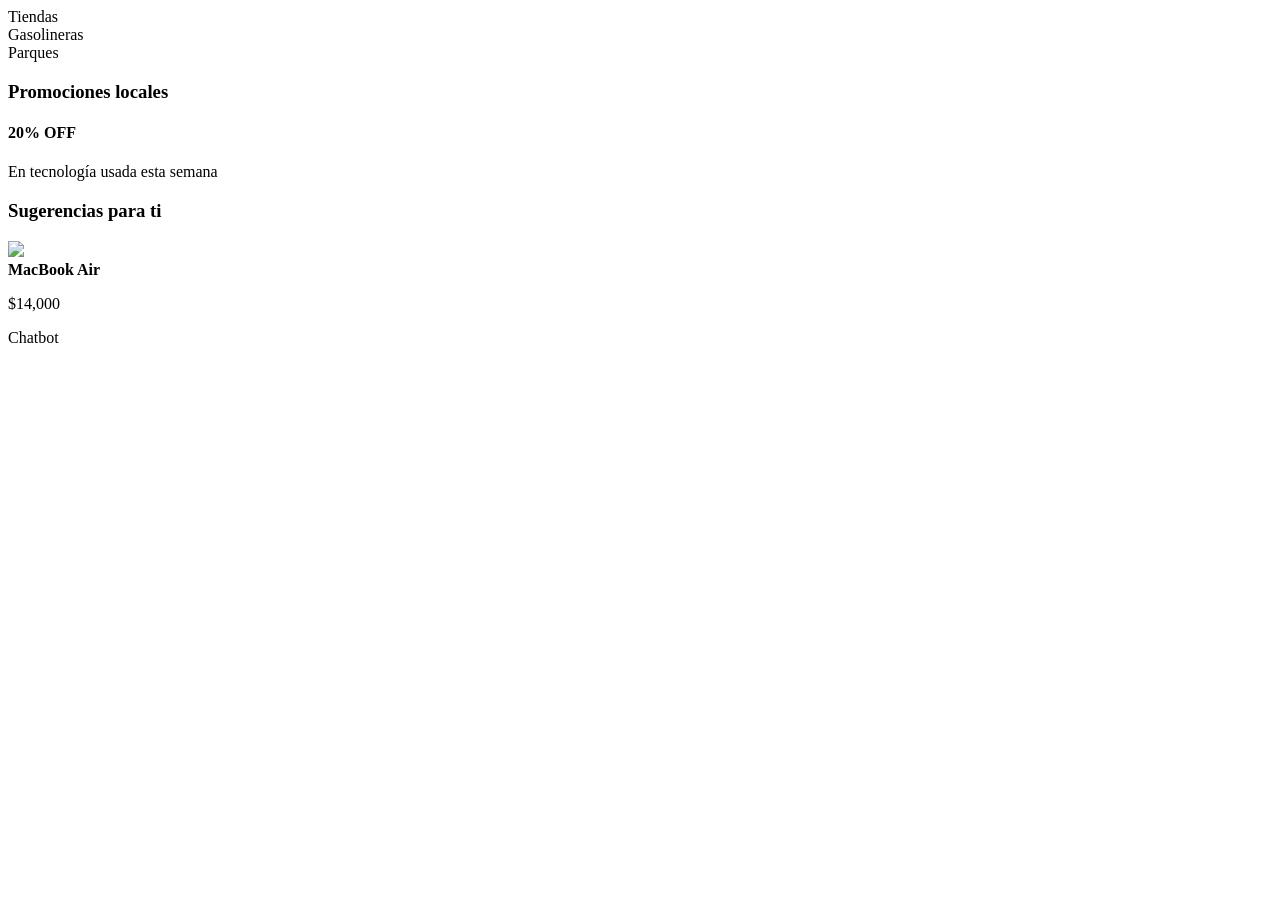
==== Index.html @ 59559b3f "Create Index.html" ====
<!DOCTYPE html>
            </div>

            <div class="place-item">
                <i class="ri-store-2-line"></i>
                Tiendas
            </div>

            <div class="place-item">
                <i class="ri-gas-station-line"></i>
                Gasolineras
            </div>

            <div class="place-item">
                <i class="ri-park-line"></i>
                Parques
            </div>
        </div>

        <div class="panel-section card">
            <h3>Promociones locales</h3>
            <div class="promo-card">
                <h4>20% OFF</h4>
                <p>En tecnología usada esta semana</p>
            </div>
        </div>

        <div class="panel-section card">
            <h3>Sugerencias para ti</h3>

            <div class="suggestion-item">
                <img src="https://images.unsplash.com/photo-1517336714739-489689fd1ca8?q=80&w=400&auto=format&fit=crop">
                <div>
                    <strong>MacBook Air</strong>
                    <p>$14,000</p>
                </div>
            </div>
        </div>

    </aside>

</div>

<div class="chatbot">
    <div class="online"></div>
    <i class="ri-robot-2-line"></i>
    Chatbot
</div>

<script src="js/app.js"></script>
</body>
</html>
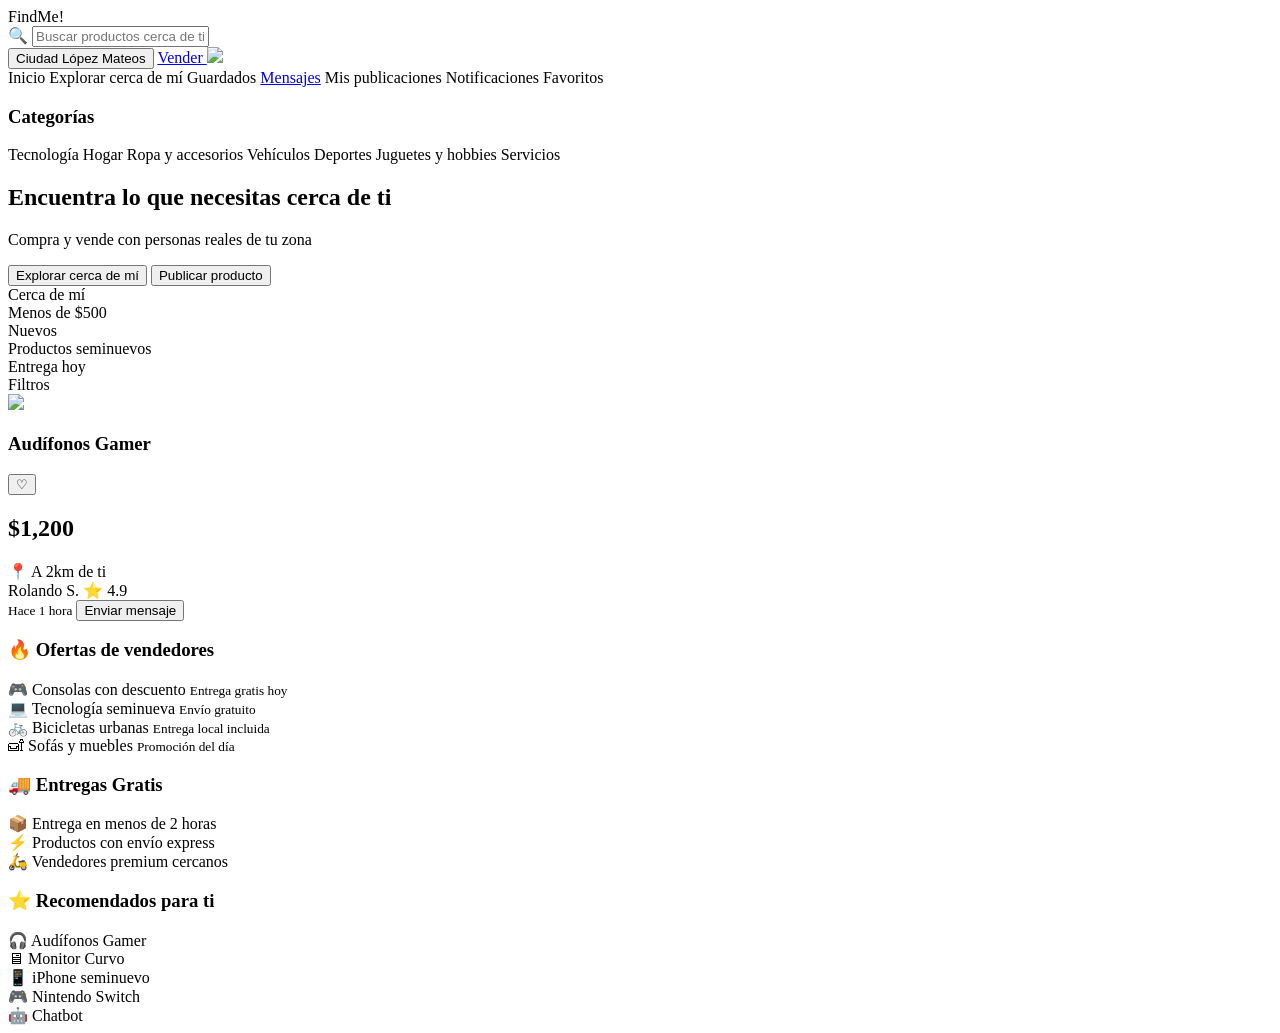
==== commit fa775cfe: "Update Index.html" ====
--- a/Index.html
+++ b/Index.html
@@ -1,40 +1,215 @@
 <!DOCTYPE html>
-            </div>
-
-            <div class="place-item">
-                <i class="ri-store-2-line"></i>
-                Tiendas
-            </div>
-
-            <div class="place-item">
-                <i class="ri-gas-station-line"></i>
-                Gasolineras
-            </div>
-
-            <div class="place-item">
-                <i class="ri-park-line"></i>
-                Parques
-            </div>
-        </div>
-
-        <div class="panel-section card">
-            <h3>Promociones locales</h3>
-            <div class="promo-card">
-                <h4>20% OFF</h4>
-                <p>En tecnología usada esta semana</p>
-            </div>
-        </div>
-
-        <div class="panel-section card">
-            <h3>Sugerencias para ti</h3>
-
-            <div class="suggestion-item">
-                <img src="https://images.unsplash.com/photo-1517336714739-489689fd1ca8?q=80&w=400&auto=format&fit=crop">
-                <div>
-                    <strong>MacBook Air</strong>
-                    <p>$14,000</p>
+<html lang="es">
+<head>
+<meta charset="UTF-8">
+<meta name="viewport" content="width=device-width, initial-scale=1.0">
+
+<title>FindMe Marketplace</title>
+
+<link rel="stylesheet" href="css/global.css">
+<link rel="stylesheet" href="css/marketplace.css">
+
+</head>
+<body>
+
+<header class="top-header">
+
+    <div class="logo">FindMe!</div>
+
+    <div class="search-bar">
+        🔍
+        <input type="text" placeholder="Buscar productos cerca de ti...">
+    </div>
+
+    <div class="header-right">
+
+        <button class="outline-btn">
+             Ciudad López Mateos
+        </button>
+
+        <a href="publish.html" class="main-btn">
+            Vender
+        </a>
+
+        <img class="avatar" src="https://i.pravatar.cc/100">
+
+    </div>
+
+</header>
+
+<aside class="sidebar">
+
+    <nav>
+        <a class="active">Inicio</a>
+        <a>Explorar cerca de mí</a>
+        <a>Guardados</a>
+        <a href="chat.html">Mensajes</a>
+        <a>Mis publicaciones</a>
+        <a>Notificaciones</a>
+        <a>Favoritos</a>
+    </nav>
+
+    <div class="categories">
+
+        <h3>Categorías</h3>
+
+        <span>Tecnología</span>
+        <span>Hogar</span>
+        <span>Ropa y accesorios</span>
+        <span>Vehículos</span>
+        <span>Deportes</span>
+        <span>Juguetes y hobbies</span>
+        <span>Servicios</span>
+
+    </div>
+
+</aside>
+
+<div class="marketplace-layout">
+
+    <main class="feed">
+
+        <section class="hero card">
+
+            <div>
+
+                <h1>
+                    Encuentra lo que necesitas cerca de ti
+                </h1>
+
+                <p>
+                    Compra y vende con personas reales de tu zona
+                </p>
+
+                <div class="hero-buttons">
+                    <button class="main-btn">Explorar cerca de mí</button>
+                    <button class="outline-btn">Publicar producto</button>
                 </div>
-            </div>
+
+            </div>
+
+            <div class="hero-graphic"></div>
+
+        </section>
+
+        <div class="filters">
+
+            <div class="chip">Cerca de mí</div>
+            <div class="chip">Menos de $500</div>
+            <div class="chip">Nuevos</div>
+            <div class="chip">Productos seminuevos</div>
+            <div class="chip">Entrega hoy</div>
+            <div class="chip">Filtros</div>
+
+        </div>
+
+        <div class="products-grid">
+
+            <div class="product-card card">
+
+                <img src="https://images.unsplash.com/photo-1505740420928-5e560c06d30e?q=80&w=1200&auto=format&fit=crop">
+
+                <div class="product-content">
+
+                    <div class="product-top">
+                        <h3>Audífonos Gamer</h3>
+
+                        <button class="fav-btn">
+                            ♡
+                        </button>
+                    </div>
+
+                    <h2>$1,200</h2>
+
+                    <span class="distance">
+                        📍 A 2km de ti
+                    </span>
+
+                    <div class="seller-info">
+                        <span>Rolando S.</span>
+                        <span>⭐ 4.9</span>
+                    </div>
+
+                    <small>Hace 1 hora</small>
+
+                    <button class="main-btn message-btn">
+                        Enviar mensaje
+                    </button>
+
+                </div>
+
+            </div>
+
+        </div>
+
+    </main>
+
+    <aside class="right-panel">
+
+        <div class="panel card">
+
+            <h3>🔥 Ofertas de vendedores</h3>
+
+            <div class="offer-item">
+                <span>🎮 Consolas con descuento</span>
+                <small>Entrega gratis hoy</small>
+            </div>
+
+            <div class="offer-item">
+                <span>💻 Tecnología seminueva</span>
+                <small>Envío gratuito</small>
+            </div>
+
+            <div class="offer-item">
+                <span>🚲 Bicicletas urbanas</span>
+                <small>Entrega local incluida</small>
+            </div>
+
+            <div class="offer-item">
+                <span>🛋 Sofás y muebles</span>
+                <small>Promoción del día</small>
+            </div>
+
+        </div>
+
+        <div class="panel card">
+
+            <h3>🚚 Entregas Gratis</h3>
+
+            <div class="delivery-item">
+                <span>📦 Entrega en menos de 2 horas</span>
+            </div>
+
+            <div class="delivery-item">
+                <span>⚡ Productos con envío express</span>
+            </div>
+
+            <div class="delivery-item">
+                <span>🛵 Vendedores premium cercanos</span>
+            </div>
+
+        </div>
+
+        <div class="panel card">
+
+            <h3>⭐ Recomendados para ti</h3>
+
+            <div class="recommend-item">
+                🎧 Audífonos Gamer
+            </div>
+
+            <div class="recommend-item">
+                🖥 Monitor Curvo
+            </div>
+
+            <div class="recommend-item">
+                📱 iPhone seminuevo
+            </div>
+
+            <div class="recommend-item">
+                🎮 Nintendo Switch
+            </div>
+
         </div>
 
     </aside>
@@ -42,11 +217,14 @@
 </div>
 
 <div class="chatbot">
-    <div class="online"></div>
-    <i class="ri-robot-2-line"></i>
-    Chatbot
+
+    <div class="online-dot"></div>
+
+    🤖 Chatbot
+
 </div>
 
-<script src="js/app.js"></script>
+<script src="js/marketplace.js"></script>
+
 </body>
 </html>
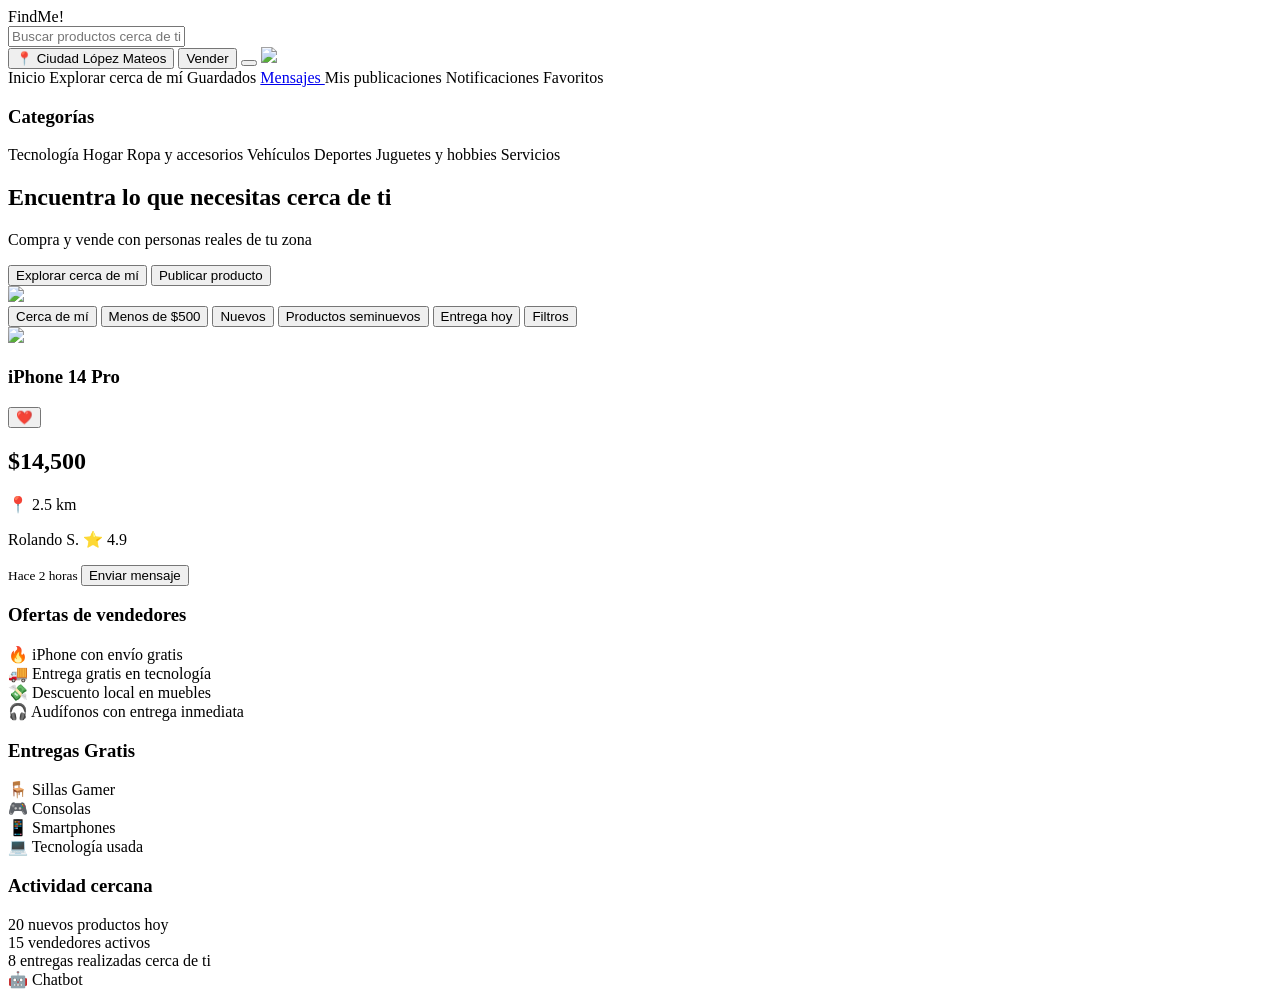
==== commit 301ab333: "Update Index.html" ====
--- a/Index.html
+++ b/Index.html
@@ -1,230 +1,274 @@
 <!DOCTYPE html>
 <html lang="es">
 <head>
-<meta charset="UTF-8">
-<meta name="viewport" content="width=device-width, initial-scale=1.0">
-
-<title>FindMe Marketplace</title>
-
-<link rel="stylesheet" href="css/global.css">
-<link rel="stylesheet" href="css/marketplace.css">
-
+  <meta charset="UTF-8">
+  <meta name="viewport" content="width=device-width, initial-scale=1.0">
+  <title>FindMe Marketplace</title>
+
+  <link rel="stylesheet" href="css/styles.css">
+
+  <link rel="preconnect" href="https://fonts.googleapis.com">
+  <link href="https://fonts.googleapis.com/css2?family=Inter:wght@300;400;500;600;700&display=swap" rel="stylesheet">
+
+  <script src="https://kit.fontawesome.com/7c8e4b5a29.js" crossorigin="anonymous"></script>
 </head>
+
 <body>
 
-<header class="top-header">
-
-    <div class="logo">FindMe!</div>
-
-    <div class="search-bar">
-        🔍
-        <input type="text" placeholder="Buscar productos cerca de ti...">
-    </div>
-
-    <div class="header-right">
-
-        <button class="outline-btn">
-             Ciudad López Mateos
-        </button>
-
-        <a href="publish.html" class="main-btn">
-            Vender
-        </a>
-
-        <img class="avatar" src="https://i.pravatar.cc/100">
-
-    </div>
+<header class="topbar">
+
+  <div class="logo">
+    FindMe!
+  </div>
+
+  <div class="search-box">
+    <i class="fa-solid fa-magnifying-glass"></i>
+    <input type="text" placeholder="Buscar productos cerca de ti">
+  </div>
+
+  <div class="top-actions">
+
+    <button class="location-btn">
+      📍 Ciudad López Mateos
+    </button>
+
+    <button class="sell-btn">
+      Vender
+    </button>
+
+    <button class="icon-btn">
+      <i class="fa-solid fa-bell"></i>
+    </button>
+
+    <img src="img/user.jpg" class="user-avatar">
+
+  </div>
 
 </header>
 
-<aside class="sidebar">
+<div class="layout">
+
+  <aside class="sidebar">
 
     <nav>
-        <a class="active">Inicio</a>
-        <a>Explorar cerca de mí</a>
-        <a>Guardados</a>
-        <a href="chat.html">Mensajes</a>
-        <a>Mis publicaciones</a>
-        <a>Notificaciones</a>
-        <a>Favoritos</a>
+
+      <a class="active-link">
+        <i class="fa-solid fa-house"></i>
+        Inicio
+      </a>
+
+      <a>
+        <i class="fa-solid fa-location-dot"></i>
+        Explorar cerca de mí
+      </a>
+
+      <a>
+        <i class="fa-solid fa-bookmark"></i>
+        Guardados
+      </a>
+
+      <a href="chat.html">
+        <i class="fa-solid fa-message"></i>
+        Mensajes
+      </a>
+
+      <a>
+        <i class="fa-solid fa-box"></i>
+        Mis publicaciones
+      </a>
+
+      <a>
+        <i class="fa-solid fa-bell"></i>
+        Notificaciones
+      </a>
+
+      <a>
+        <i class="fa-solid fa-heart"></i>
+        Favoritos
+      </a>
+
     </nav>
 
     <div class="categories">
 
-        <h3>Categorías</h3>
-
-        <span>Tecnología</span>
-        <span>Hogar</span>
-        <span>Ropa y accesorios</span>
-        <span>Vehículos</span>
-        <span>Deportes</span>
-        <span>Juguetes y hobbies</span>
-        <span>Servicios</span>
-
-    </div>
-
-</aside>
-
-<div class="marketplace-layout">
-
-    <main class="feed">
-
-        <section class="hero card">
-
-            <div>
-
-                <h1>
-                    Encuentra lo que necesitas cerca de ti
-                </h1>
-
-                <p>
-                    Compra y vende con personas reales de tu zona
-                </p>
-
-                <div class="hero-buttons">
-                    <button class="main-btn">Explorar cerca de mí</button>
-                    <button class="outline-btn">Publicar producto</button>
-                </div>
-
-            </div>
-
-            <div class="hero-graphic"></div>
-
-        </section>
-
-        <div class="filters">
-
-            <div class="chip">Cerca de mí</div>
-            <div class="chip">Menos de $500</div>
-            <div class="chip">Nuevos</div>
-            <div class="chip">Productos seminuevos</div>
-            <div class="chip">Entrega hoy</div>
-            <div class="chip">Filtros</div>
+      <h3>Categorías</h3>
+
+      <span>Tecnología</span>
+      <span>Hogar</span>
+      <span>Ropa y accesorios</span>
+      <span>Vehículos</span>
+      <span>Deportes</span>
+      <span>Juguetes y hobbies</span>
+      <span>Servicios</span>
+
+    </div>
+
+  </aside>
+
+  <main class="feed">
+
+    <section class="hero">
+
+      <div class="hero-text">
+
+        <h1>
+          Encuentra lo que necesitas cerca de ti
+        </h1>
+
+        <p>
+          Compra y vende con personas reales de tu zona
+        </p>
+
+        <div class="hero-buttons">
+
+          <button class="primary-btn">
+            Explorar cerca de mí
+          </button>
+
+          <button class="secondary-btn">
+            Publicar producto
+          </button>
 
         </div>
 
-        <div class="products-grid">
-
-            <div class="product-card card">
-
-                <img src="https://images.unsplash.com/photo-1505740420928-5e560c06d30e?q=80&w=1200&auto=format&fit=crop">
-
-                <div class="product-content">
-
-                    <div class="product-top">
-                        <h3>Audífonos Gamer</h3>
-
-                        <button class="fav-btn">
-                            ♡
-                        </button>
-                    </div>
-
-                    <h2>$1,200</h2>
-
-                    <span class="distance">
-                        📍 A 2km de ti
-                    </span>
-
-                    <div class="seller-info">
-                        <span>Rolando S.</span>
-                        <span>⭐ 4.9</span>
-                    </div>
-
-                    <small>Hace 1 hora</small>
-
-                    <button class="main-btn message-btn">
-                        Enviar mensaje
-                    </button>
-
-                </div>
-
-            </div>
+      </div>
+
+      <img src="img/hero-map.png" class="hero-image">
+
+    </section>
+
+    <section class="filters">
+
+      <button class="chip active-chip">Cerca de mí</button>
+      <button class="chip">Menos de $500</button>
+      <button class="chip">Nuevos</button>
+      <button class="chip">Productos seminuevos</button>
+      <button class="chip">Entrega hoy</button>
+      <button class="chip">Filtros</button>
+
+    </section>
+
+    <section class="products-grid">
+
+      <div class="product-card">
+
+        <img src="img/product1.jpg">
+
+        <div class="product-info">
+
+          <div class="card-top">
+
+            <h3>iPhone 14 Pro</h3>
+
+            <button class="favorite-btn">
+              ❤️
+            </button>
+
+          </div>
+
+          <h2>$14,500</h2>
+
+          <span class="distance">
+            📍 2.5 km
+          </span>
+
+          <p>
+            Rolando S. ⭐ 4.9
+          </p>
+
+          <small>
+            Hace 2 horas
+          </small>
+
+          <button class="message-btn">
+            Enviar mensaje
+          </button>
 
         </div>
 
-    </main>
-
-    <aside class="right-panel">
-
-        <div class="panel card">
-
-            <h3>🔥 Ofertas de vendedores</h3>
-
-            <div class="offer-item">
-                <span>🎮 Consolas con descuento</span>
-                <small>Entrega gratis hoy</small>
-            </div>
-
-            <div class="offer-item">
-                <span>💻 Tecnología seminueva</span>
-                <small>Envío gratuito</small>
-            </div>
-
-            <div class="offer-item">
-                <span>🚲 Bicicletas urbanas</span>
-                <small>Entrega local incluida</small>
-            </div>
-
-            <div class="offer-item">
-                <span>🛋 Sofás y muebles</span>
-                <small>Promoción del día</small>
-            </div>
-
-        </div>
-
-        <div class="panel card">
-
-            <h3>🚚 Entregas Gratis</h3>
-
-            <div class="delivery-item">
-                <span>📦 Entrega en menos de 2 horas</span>
-            </div>
-
-            <div class="delivery-item">
-                <span>⚡ Productos con envío express</span>
-            </div>
-
-            <div class="delivery-item">
-                <span>🛵 Vendedores premium cercanos</span>
-            </div>
-
-        </div>
-
-        <div class="panel card">
-
-            <h3>⭐ Recomendados para ti</h3>
-
-            <div class="recommend-item">
-                🎧 Audífonos Gamer
-            </div>
-
-            <div class="recommend-item">
-                🖥 Monitor Curvo
-            </div>
-
-            <div class="recommend-item">
-                📱 iPhone seminuevo
-            </div>
-
-            <div class="recommend-item">
-                🎮 Nintendo Switch
-            </div>
-
-        </div>
-
-    </aside>
+      </div>
+
+    </section>
+
+  </main>
+
+  <aside class="right-panel">
+
+    <div class="panel-card">
+
+      <h3>Ofertas de vendedores</h3>
+
+      <div class="mini-item">
+        🔥 iPhone con envío gratis
+      </div>
+
+      <div class="mini-item">
+        🚚 Entrega gratis en tecnología
+      </div>
+
+      <div class="mini-item">
+        💸 Descuento local en muebles
+      </div>
+
+      <div class="mini-item">
+        🎧 Audífonos con entrega inmediata
+      </div>
+
+    </div>
+
+    <div class="panel-card">
+
+      <h3>Entregas Gratis</h3>
+
+      <div class="mini-item">
+        🪑 Sillas Gamer
+      </div>
+
+      <div class="mini-item">
+        🎮 Consolas
+      </div>
+
+      <div class="mini-item">
+        📱 Smartphones
+      </div>
+
+      <div class="mini-item">
+        💻 Tecnología usada
+      </div>
+
+    </div>
+
+    <div class="panel-card">
+
+      <h3>Actividad cercana</h3>
+
+      <div class="mini-item">
+        20 nuevos productos hoy
+      </div>
+
+      <div class="mini-item">
+        15 vendedores activos
+      </div>
+
+      <div class="mini-item">
+        8 entregas realizadas cerca de ti
+      </div>
+
+    </div>
+
+  </aside>
 
 </div>
 
 <div class="chatbot">
 
-    <div class="online-dot"></div>
-
-    🤖 Chatbot
+  <div class="online-dot"></div>
+
+  🤖 Chatbot
 
 </div>
 
-<script src="js/marketplace.js"></script>
+<script src="js/app.js"></script>
 
 </body>
 </html>
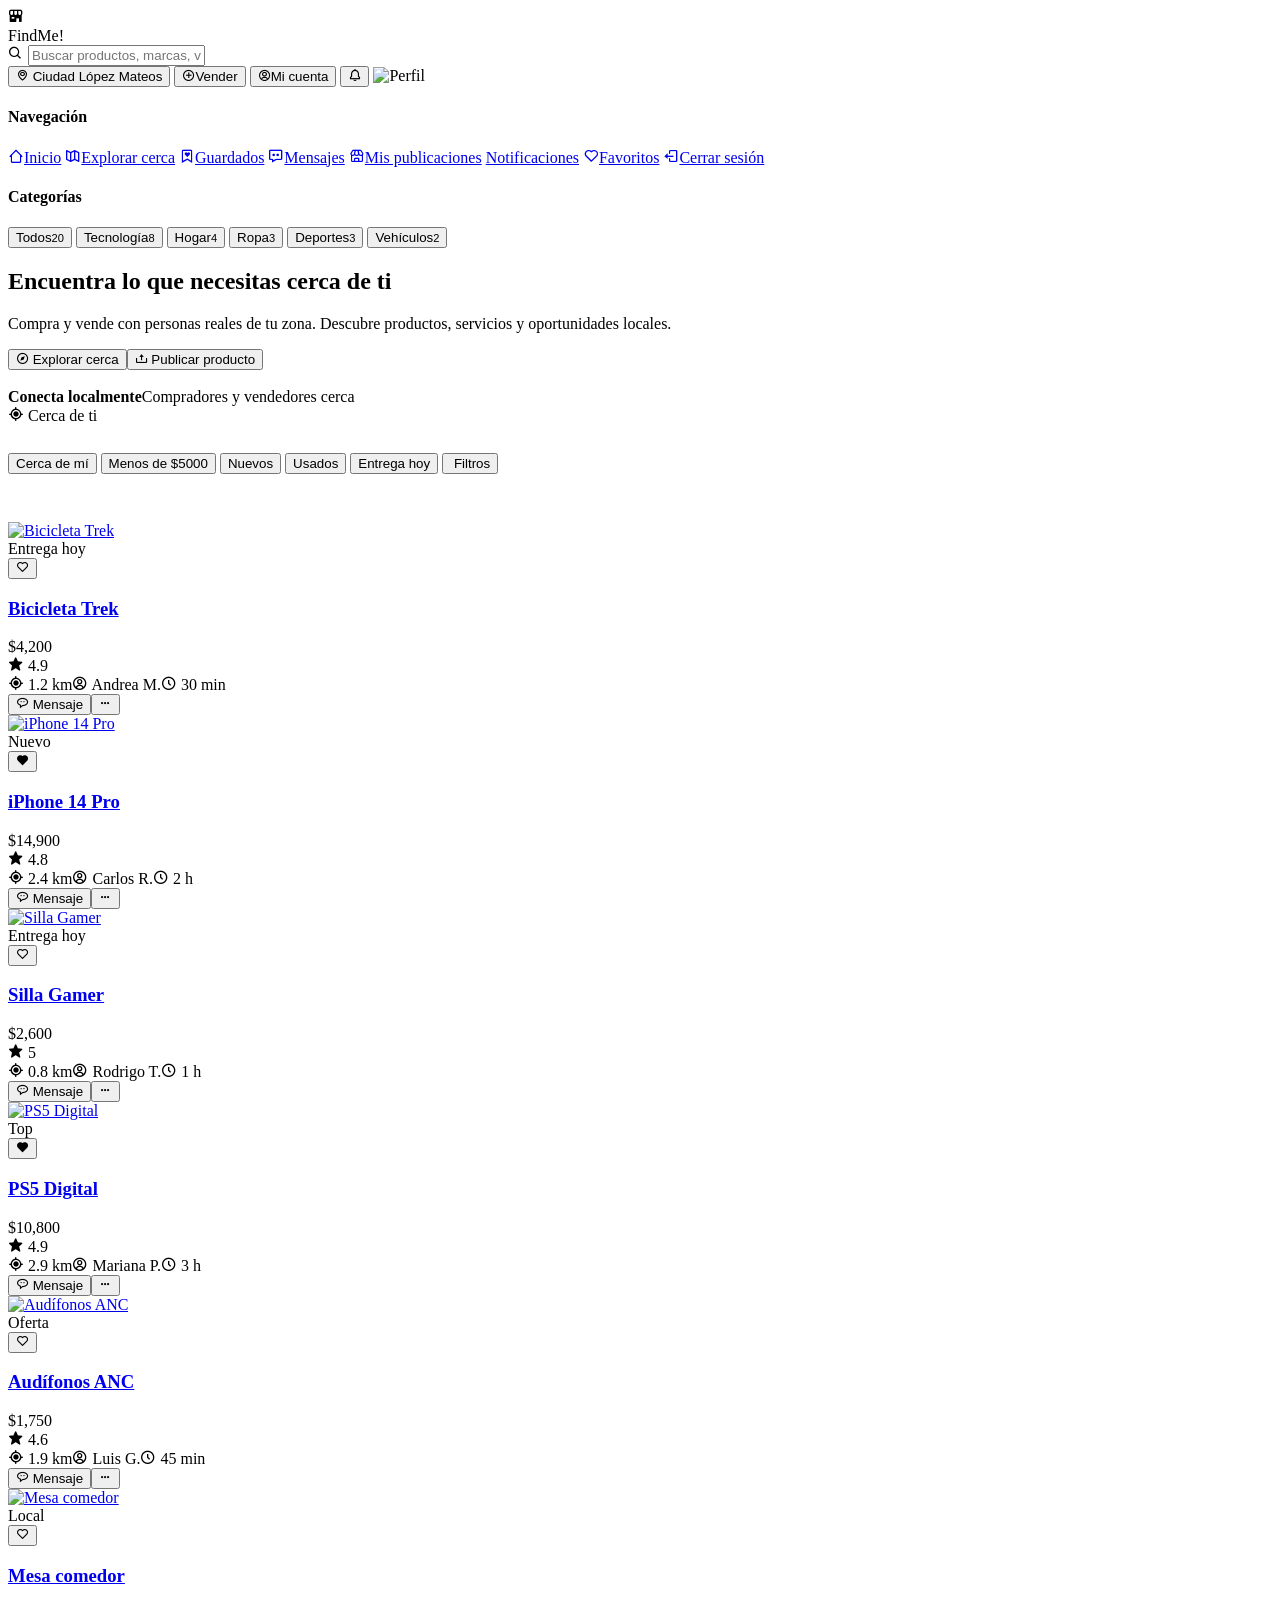
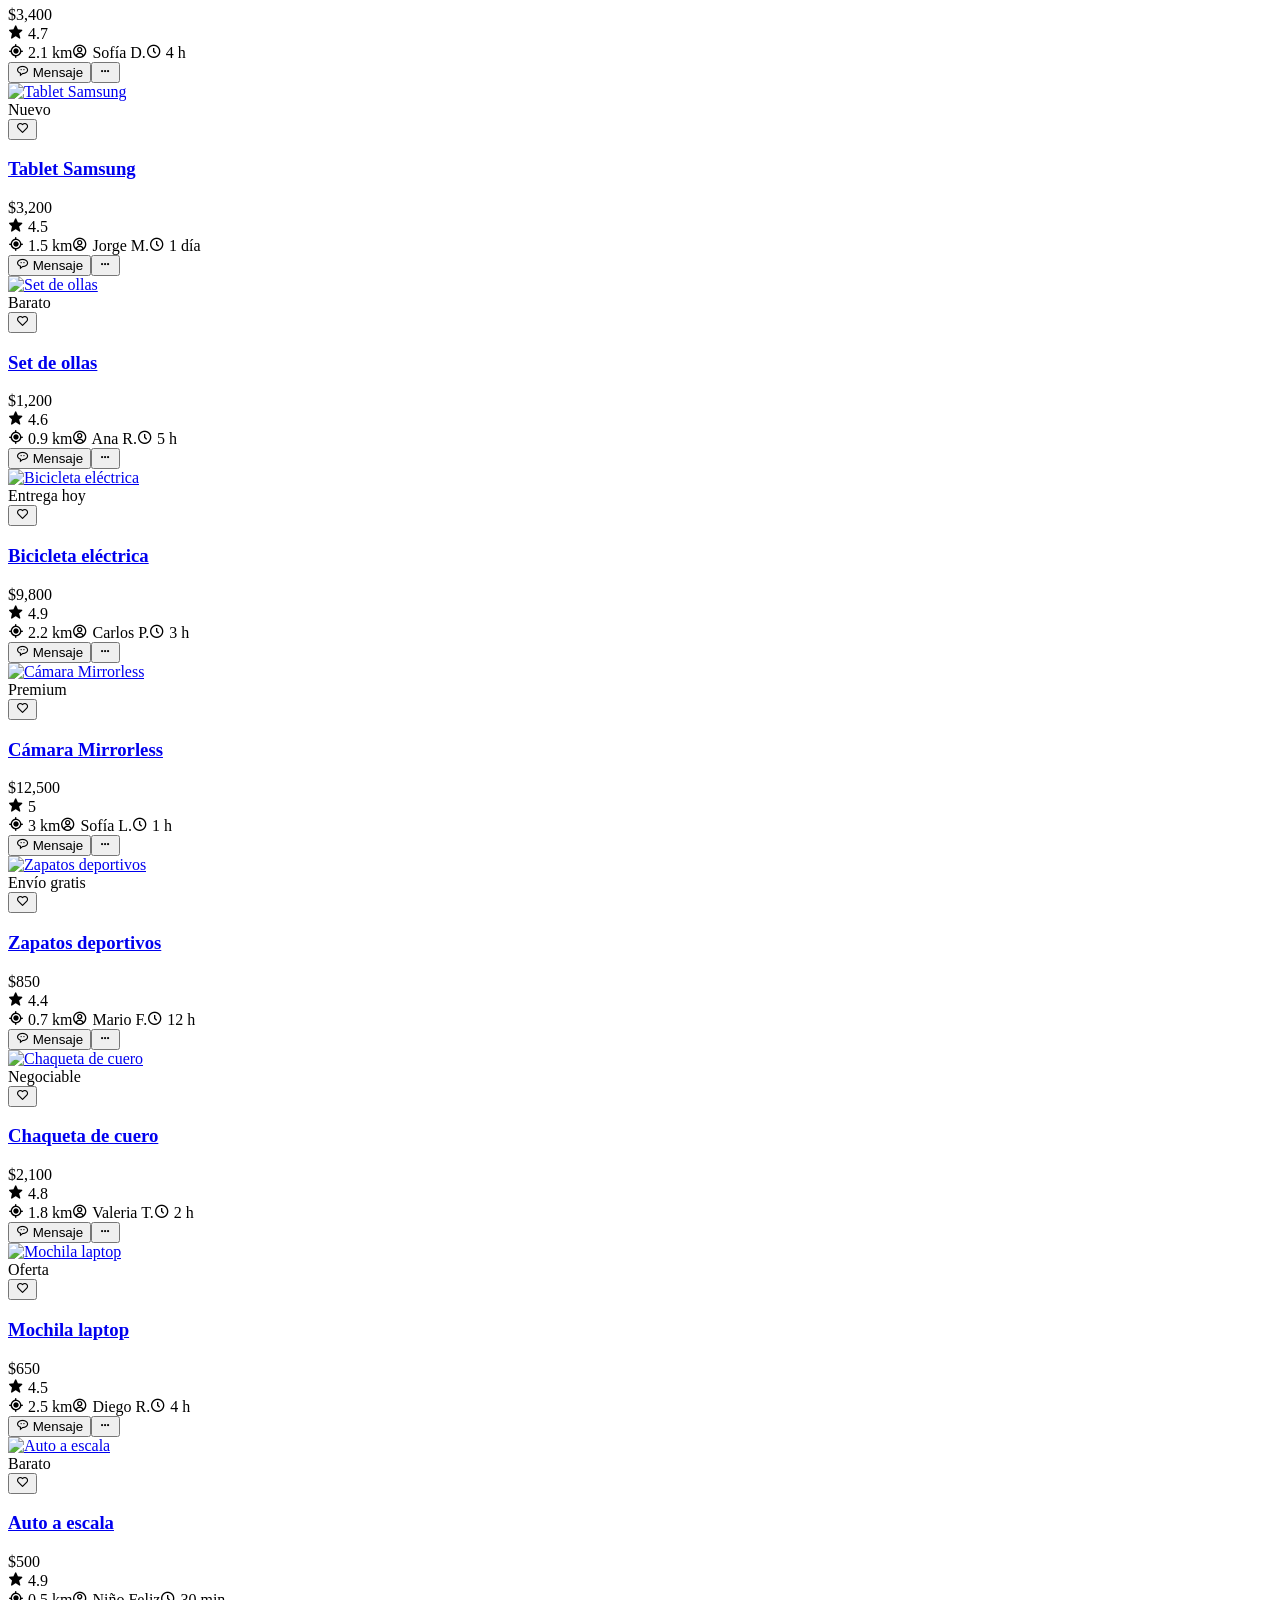
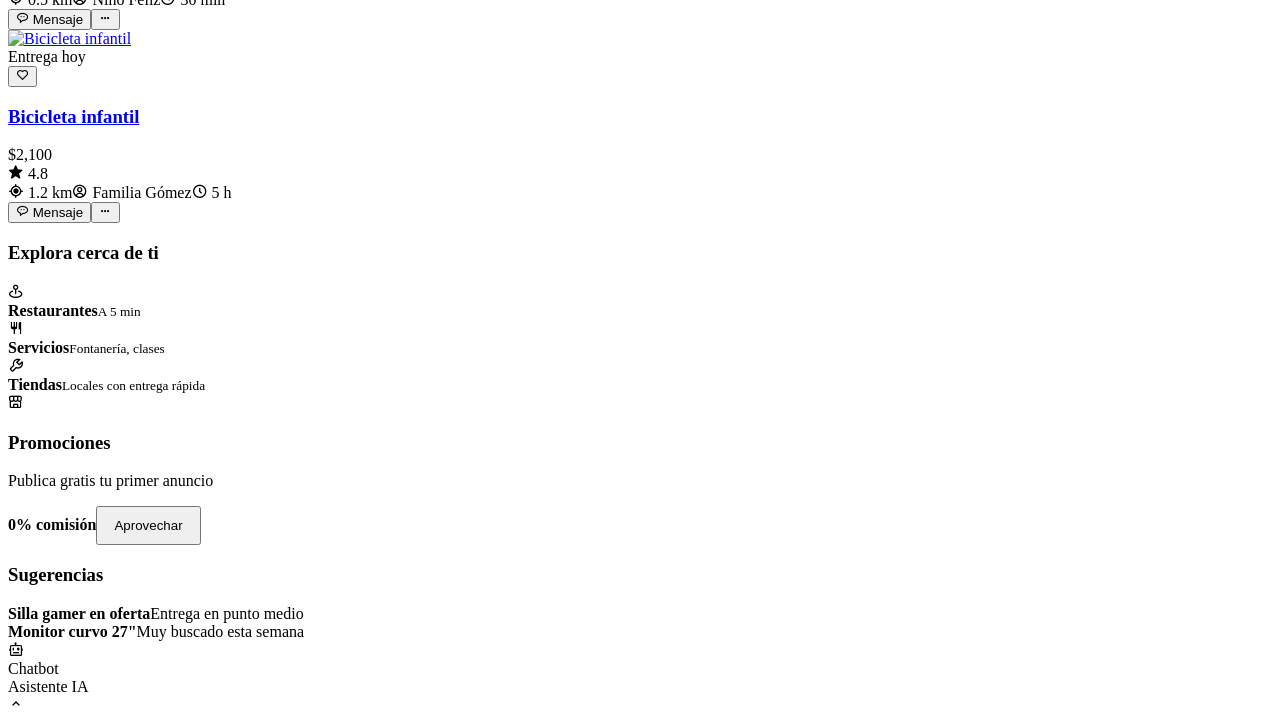
==== commit 64d3c013: "Add files via upload ## 🚀 Mejoras y correcciones realizadas en FindMe!  ### 🔧 Correcciones visuale" ====
--- a/Index.html
+++ b/Index.html
@@ -1,274 +1,154 @@
 <!DOCTYPE html>
 <html lang="es">
 <head>
-  <meta charset="UTF-8">
-  <meta name="viewport" content="width=device-width, initial-scale=1.0">
-  <title>FindMe Marketplace</title>
+  <meta charset="UTF-8" />
+  <meta name="viewport" content="width=device-width, initial-scale=1.0" />
+  <title>FindMe! | CercaDeTi</title>
+  <link rel="preconnect" href="https://fonts.googleapis.com">
+  <link rel="preconnect" href="https://fonts.gstatic.com" crossorigin>
+  <link href="https://fonts.googleapis.com/css2?family=Inter:wght@400;500;600;700;800&display=swap" rel="stylesheet">
+  <link href='https://unpkg.com/boxicons@2.1.4/css/boxicons.min.css' rel='stylesheet'>
+  <link rel="stylesheet" href="global.css">
+  <style>
+    .stack { display: flex; flex-direction: column; gap: 28px; }
+    .filters { margin-bottom: 20px; }
+  </style>
+</head>
+<body>
+  <header class="topbar">
+    <div class="brand">
+      <div class="brand-badge"><i class='bx bxs-store-alt'></i></div>
+      <div>FindMe!</div>
+    </div>
+    <div class="topbar-inner">
+      <div class="searchbar" role="search">
+        <i class='bx bx-search'></i>
+        <input id="searchInput" type="text" placeholder="Buscar productos, marcas, vendedores..." />
+      </div>
+      <button class="location-chip"><i class='bx bx-map'></i> Ciudad López Mateos</button>
+      <button class="pill-btn primary" onclick="window.location.href='productos.html'"><i class='bx bx-plus-circle'></i><span>Vender</span></button>
+      <button class="pill-btn" onclick="window.location.href='login.html'"><i class='bx bx-user-circle'></i><span>Mi cuenta</span></button>
+      <button class="icon-btn"><i class='bx bx-bell'></i></button>
+      <img class="avatar" src="https://i.pravatar.cc/150?img=12" alt="Perfil" />
+    </div>
+  </header>
 
-  <link rel="stylesheet" href="css/styles.css">
+  <div class="layout">
+    <aside class="sidebar">
+      <div class="section"><h4>Navegación</h4>
+        <a class="nav-item active" href="index.html"><i class='bx bx-home-alt-2'></i>Inicio</a>
+        <a class="nav-item" href="#"><i class='bx bx-map-alt'></i>Explorar cerca</a>
+        <a class="nav-item" href="#"><i class='bx bx-bookmark-heart'></i>Guardados</a>
+        <a class="nav-item" href="chat.html"><i class='bx bx-message-dots'></i>Mensajes</a>
+        <a class="nav-item" href="productos.html"><i class='bx bx-store'></i>Mis publicaciones</a>
+        <a class="nav-item" href="#"><i class='bx bx-bell-ring'></i>Notificaciones</a>
+        <a class="nav-item" href="#"><i class='bx bx-heart'></i>Favoritos</a>
+        <a class="nav-item" href="login.html" style="margin-top:12px; border-top:1px solid var(--border);"><i class='bx bx-log-out'></i>Cerrar sesión</a>
+      </div>
+      <div class="section"><h4>Categorías</h4>
+        <div class="category-list" id="categoryList">
+          <button class="category-item active" data-category="all"><span>Todos</span><small>20</small></button>
+          <button class="category-item" data-category="technology"><span>Tecnología</span><small>8</small></button>
+          <button class="category-item" data-category="home"><span>Hogar</span><small>4</small></button>
+          <button class="category-item" data-category="fashion"><span>Ropa</span><small>3</small></button>
+          <button class="category-item" data-category="sports"><span>Deportes</span><small>3</small></button>
+          <button class="category-item" data-category="vehicles"><span>Vehículos</span><small>2</small></button>
+        </div>
+      </div>
+    </aside>
 
-  <link rel="preconnect" href="https://fonts.googleapis.com">
-  <link href="https://fonts.googleapis.com/css2?family=Inter:wght@300;400;500;600;700&display=swap" rel="stylesheet">
+    <main class="main">
+      <div class="stack">
+        <section class="hero card">
+          <div><h1>Encuentra lo que necesitas cerca de ti</h1><p>Compra y vende con personas reales de tu zona. Descubre productos, servicios y oportunidades locales.</p><div class="hero-actions"><button class="primary-btn" id="exploreNearbyBtn"><i class='bx bx-compass'></i> Explorar cerca</button><button class="secondary-btn" onclick="window.location.href='productos.html'"><i class='bx bx-upload'></i> Publicar producto</button></div></div>
+          <div class="hero-visual"><div class="map-line"></div><div class="route"></div><div class="pin p1"></div><div class="pin p2"></div><div class="pin p3"></div><div class="people"><div class="group"><img class="mini-avatar" src="https://i.pravatar.cc/120?img=25" alt=""/><img class="mini-avatar" src="https://i.pravatar.cc/120?img=32" alt=""/><img class="mini-avatar" src="https://i.pravatar.cc/120?img=15" alt=""/><div><strong>Conecta localmente</strong><span>Compradores y vendedores cerca</span></div></div><div class="badge-tag green"><i class='bx bx-current-location'></i> Cerca de ti</div></div></div>
+        </section>
 
-  <script src="https://kit.fontawesome.com/7c8e4b5a29.js" crossorigin="anonymous"></script>
-</head>
+        <section class="filters">
+          <button class="chip active" data-filter="nearby"><span class="dot"></span> Cerca de mí</button>
+          <button class="chip" data-filter="budget">Menos de $5000</button>
+          <button class="chip" data-filter="new">Nuevos</button>
+          <button class="chip" data-filter="used">Usados</button>
+          <button class="chip" data-filter="today">Entrega hoy</button>
+          <button class="chip" id="moreFilters"><i class='bx bx-sliders'></i> Filtros</button>
+        </section>
 
-<body>
+        <section class="content-grid" id="productGrid"></section>
+      </div>
+    </main>
 
-<header class="topbar">
-
-  <div class="logo">
-    FindMe!
+    <aside class="right-panel">
+      <div class="panel-card"><div class="panel-header"><h3>Explora cerca de ti</h3><i class='bx bx-map-pin' style="color:var(--green)"></i></div><div class="mini-list"><div class="mini-item"><div><strong>Restaurantes</strong><small>A 5 min</small></div><i class='bx bx-restaurant'></i></div><div class="mini-item"><div><strong>Servicios</strong><small>Fontanería, clases</small></div><i class='bx bx-wrench'></i></div><div class="mini-item"><div><strong>Tiendas</strong><small>Locales con entrega rápida</small></div><i class='bx bx-store-alt'></i></div></div></div>
+      <div class="panel-card"><div class="panel-header"><h3>Promociones</h3></div><p>Publica gratis tu primer anuncio</p><div class="promo-row"><strong>0% comisión</strong><button class="primary-btn" style="padding:10px 16px;">Aprovechar</button></div></div>
+      <div class="panel-card"><div class="panel-header"><h3>Sugerencias</h3></div><div class="activity-list"><div class="activity-item"><div class="dot"></div><div><strong>Silla gamer en oferta</strong><span>Entrega en punto medio</span></div></div><div class="activity-item"><div class="dot"></div><div><strong>Monitor curvo 27"</strong><span>Muy buscado esta semana</span></div></div></div></div>
+    </aside>
   </div>
 
-  <div class="search-box">
-    <i class="fa-solid fa-magnifying-glass"></i>
-    <input type="text" placeholder="Buscar productos cerca de ti">
-  </div>
+  <div class="chatbot" onclick="alert('Chatbot IA - próximamente')"><div class="bot-icon"><i class='bx bx-bot'></i></div><div><div class="label">Chatbot</div><div class="subtitle">Asistente IA</div></div><div class="expand"><i class='bx bx-chevron-up'></i></div></div>
 
-  <div class="top-actions">
+  <script>
+    const products = [
+      { id: 1, title: 'Bicicleta Trek', price: 4200, distance: 1.2, seller: 'Andrea M.', rating: 4.9, time: '30 min', category: 'sports', condition: 'Usado', image: 'https://images.unsplash.com/photo-1485965120184-e220f721d03e?w=500', badge: 'Entrega hoy', saved: false },
+      { id: 2, title: 'iPhone 14 Pro', price: 14900, distance: 2.4, seller: 'Carlos R.', rating: 4.8, time: '2 h', category: 'technology', condition: 'Como nuevo', image: 'https://images.unsplash.com/photo-1510557880182-3c9d6dff1f7a?w=500', badge: 'Nuevo', saved: true },
+      { id: 3, title: 'Sofá 3 plazas', price: 7800, distance: 3.1, seller: 'Fernanda L.', rating: 4.7, time: '5 h', category: 'home', condition: 'Buen estado', image: 'https://images.unsplash.com/photo-1555041469-a586c61ea9bc?w=500', badge: 'Popular', saved: false },
+      { id: 4, title: 'Silla Gamer', price: 2600, distance: 0.8, seller: 'Rodrigo T.', rating: 5.0, time: '1 h', category: 'technology', condition: 'Como nuevo', image: 'https://images.unsplash.com/photo-1595225476474-87563907a212?w=500', badge: 'Entrega hoy', saved: false },
+      { id: 5, title: 'PS5 Digital', price: 10800, distance: 2.9, seller: 'Mariana P.', rating: 4.9, time: '3 h', category: 'technology', condition: 'Usado', image: 'https://images.unsplash.com/photo-1606813907291-d86efa9b94db?w=500', badge: 'Top', saved: true },
+      { id: 6, title: 'Audífonos ANC', price: 1750, distance: 1.9, seller: 'Luis G.', rating: 4.6, time: '45 min', category: 'technology', condition: 'Nuevo', image: 'https://images.unsplash.com/photo-1505740420928-5e560c06d30e?w=500', badge: 'Oferta', saved: false },
+      { id: 7, title: 'Laptop Lenovo', price: 11250, distance: 4.5, seller: 'Paulina S.', rating: 4.8, time: '6 h', category: 'technology', condition: 'Usado', image: 'https://images.unsplash.com/photo-1498050108023-c5249f4df085?w=500', badge: 'Verificado', saved: false },
+      { id: 8, title: 'Mesa comedor', price: 3400, distance: 2.1, seller: 'Sofía D.', rating: 4.7, time: '4 h', category: 'home', condition: 'Buen estado', image: 'https://images.unsplash.com/photo-1577140917170-285929fb55b7?w=500', badge: 'Local', saved: false },
+      { id: 9, title: 'Tablet Samsung', price: 3200, distance: 1.5, seller: 'Jorge M.', rating: 4.5, time: '1 día', category: 'technology', condition: 'Nuevo', image: 'https://images.unsplash.com/photo-1544244015-0df4b3ffc6b0?w=500', badge: 'Nuevo', saved: false },
+      { id: 10, title: 'Lavadora LG', price: 5500, distance: 3.2, seller: 'Laura G.', rating: 4.9, time: '2 días', category: 'home', condition: 'Usado', image: 'https://images.unsplash.com/photo-1626806787461-102c1bfaaea1?w=500', badge: 'Oferta', saved: false },
+      { id: 11, title: 'Set de ollas', price: 1200, distance: 0.9, seller: 'Ana R.', rating: 4.6, time: '5 h', category: 'home', condition: 'Como nuevo', image: 'https://images.unsplash.com/photo-1584990347449-9b4c8008e2c2?w=500', badge: 'Barato', saved: false },
+      { id: 12, title: 'Bicicleta eléctrica', price: 9800, distance: 2.2, seller: 'Carlos P.', rating: 4.9, time: '3 h', category: 'sports', condition: 'Usado', image: 'https://images.unsplash.com/photo-1571068316344-75bc76f77890?w=500', badge: 'Entrega hoy', saved: false },
+      { id: 13, title: 'Cámara Mirrorless', price: 12500, distance: 3.0, seller: 'Sofía L.', rating: 5.0, time: '1 h', category: 'technology', condition: 'Como nuevo', image: 'https://images.unsplash.com/photo-1516035069371-29a1b244cc32?w=500', badge: 'Premium', saved: false },
+      { id: 14, title: 'Zapatos deportivos', price: 850, distance: 0.7, seller: 'Mario F.', rating: 4.4, time: '12 h', category: 'fashion', condition: 'Nuevo', image: 'https://images.unsplash.com/photo-1542291026-7eec264c27ff?w=500', badge: 'Envío gratis', saved: false },
+      { id: 15, title: 'Chaqueta de cuero', price: 2100, distance: 1.8, seller: 'Valeria T.', rating: 4.8, time: '2 h', category: 'fashion', condition: 'Usado', image: 'https://images.unsplash.com/photo-1551028719-00167b16eac5?w=500', badge: 'Negociable', saved: false },
+      { id: 16, title: 'Mochila laptop', price: 650, distance: 2.5, seller: 'Diego R.', rating: 4.5, time: '4 h', category: 'fashion', condition: 'Nuevo', image: 'https://images.unsplash.com/photo-1553062407-98eeb64c6a62?w=500', badge: 'Oferta', saved: false },
+      { id: 17, title: 'Set de pesas', price: 1800, distance: 3.3, seller: 'Gimnasio Local', rating: 4.7, time: '1 día', category: 'sports', condition: 'Usado', image: 'https://images.unsplash.com/photo-1584735935682-2f2b69dff9d2?w=500', badge: 'Pesado', saved: false },
+      { id: 18, title: 'Aro de baloncesto', price: 3400, distance: 4.0, seller: 'Raúl M.', rating: 4.6, time: '2 días', category: 'sports', condition: 'Usado', image: 'https://images.unsplash.com/photo-1519861531473-9200262188bf?w=500', badge: 'Local', saved: false },
+      { id: 19, title: 'Auto a escala', price: 500, distance: 0.5, seller: 'Niño Feliz', rating: 4.9, time: '30 min', category: 'vehicles', condition: 'Nuevo', image: 'https://images.unsplash.com/photo-1580274455191-1c62238fa333?w=500', badge: 'Barato', saved: false },
+      { id: 20, title: 'Bicicleta infantil', price: 2100, distance: 1.2, seller: 'Familia Gómez', rating: 4.8, time: '5 h', category: 'vehicles', condition: 'Usado', image: 'https://images.unsplash.com/photo-1507035895480-2b3156c31fc8?w=500', badge: 'Entrega hoy', saved: false }
+    ];
 
-    <button class="location-btn">
-      📍 Ciudad López Mateos
-    </button>
+    const grid = document.getElementById('productGrid');
+    const searchInput = document.getElementById('searchInput');
+    const categoryBtns = document.querySelectorAll('.category-item');
+    const filterBtns = document.querySelectorAll('.chip[data-filter]');
+    let activeCategory = 'all';
+    let activeFilter = 'nearby';
 
-    <button class="sell-btn">
-      Vender
-    </button>
+    function formatPrice(p) { return new Intl.NumberFormat('es-MX').format(p); }
+    function renderProducts() {
+      const query = searchInput.value.trim().toLowerCase();
+      const filtered = products.filter(p => {
+        const categoryMatch = activeCategory === 'all' || p.category === activeCategory;
+        const searchMatch = !query || p.title.toLowerCase().includes(query) || p.seller.toLowerCase().includes(query);
+        let filterMatch = true;
+        if (activeFilter === 'budget') filterMatch = p.price < 5000;
+        else if (activeFilter === 'new') filterMatch = p.condition === 'Nuevo';
+        else if (activeFilter === 'used') filterMatch = p.condition === 'Usado' || p.condition === 'Buen estado';
+        else if (activeFilter === 'today') filterMatch = p.badge.includes('Entrega');
+        else if (activeFilter === 'nearby') filterMatch = p.distance <= 3.0;
+        return categoryMatch && searchMatch && filterMatch;
+      });
+      grid.innerHTML = filtered.map(p => `
+        <article class="product-card">
+          <div class="product-media"><a href="vistaproducto.html"><img src="${p.image}" alt="${p.title}"></a><div class="product-badges"><span class="badge-tag ${p.badge === 'Nuevo' ? 'green' : 'dark'}">${p.badge}</span></div><button class="favorite-btn ${p.saved ? 'active' : ''}" data-id="${p.id}"><i class='bx ${p.saved ? 'bxs-heart' : 'bx-heart'}'></i></button></div>
+          <div class="product-body"><a href="vistaproducto.html"><h3 class="product-title">${p.title}</h3></a><div class="price-row"><div class="price">$${formatPrice(p.price)}</div><div class="seller-rating"><i class='bx bxs-star'></i> ${p.rating}</div></div><div class="meta-row"><span><i class='bx bx-current-location'></i> ${p.distance} km</span><span><i class='bx bx-user-circle'></i> ${p.seller}</span><span><i class='bx bx-time-five'></i> ${p.time}</span></div><div class="product-actions"><button class="primary-btn" onclick="window.location.href='chat.html'"><i class='bx bx-message-rounded-dots'></i> Mensaje</button><button class="secondary-btn"><i class='bx bx-dots-horizontal-rounded'></i></button></div></div>
+        </article>
+      `).join('');
+      document.querySelectorAll('.favorite-btn').forEach(btn => btn.addEventListener('click', (e) => { e.preventDefault(); const id = parseInt(btn.dataset.id); const prod = products.find(p => p.id === id); if(prod) { prod.saved = !prod.saved; renderProducts(); } }));
+    }
 
-    <button class="icon-btn">
-      <i class="fa-solid fa-bell"></i>
-    </button>
-
-    <img src="img/user.jpg" class="user-avatar">
-
-  </div>
-
-</header>
-
-<div class="layout">
-
-  <aside class="sidebar">
-
-    <nav>
-
-      <a class="active-link">
-        <i class="fa-solid fa-house"></i>
-        Inicio
-      </a>
-
-      <a>
-        <i class="fa-solid fa-location-dot"></i>
-        Explorar cerca de mí
-      </a>
-
-      <a>
-        <i class="fa-solid fa-bookmark"></i>
-        Guardados
-      </a>
-
-      <a href="chat.html">
-        <i class="fa-solid fa-message"></i>
-        Mensajes
-      </a>
-
-      <a>
-        <i class="fa-solid fa-box"></i>
-        Mis publicaciones
-      </a>
-
-      <a>
-        <i class="fa-solid fa-bell"></i>
-        Notificaciones
-      </a>
-
-      <a>
-        <i class="fa-solid fa-heart"></i>
-        Favoritos
-      </a>
-
-    </nav>
-
-    <div class="categories">
-
-      <h3>Categorías</h3>
-
-      <span>Tecnología</span>
-      <span>Hogar</span>
-      <span>Ropa y accesorios</span>
-      <span>Vehículos</span>
-      <span>Deportes</span>
-      <span>Juguetes y hobbies</span>
-      <span>Servicios</span>
-
-    </div>
-
-  </aside>
-
-  <main class="feed">
-
-    <section class="hero">
-
-      <div class="hero-text">
-
-        <h1>
-          Encuentra lo que necesitas cerca de ti
-        </h1>
-
-        <p>
-          Compra y vende con personas reales de tu zona
-        </p>
-
-        <div class="hero-buttons">
-
-          <button class="primary-btn">
-            Explorar cerca de mí
-          </button>
-
-          <button class="secondary-btn">
-            Publicar producto
-          </button>
-
-        </div>
-
-      </div>
-
-      <img src="img/hero-map.png" class="hero-image">
-
-    </section>
-
-    <section class="filters">
-
-      <button class="chip active-chip">Cerca de mí</button>
-      <button class="chip">Menos de $500</button>
-      <button class="chip">Nuevos</button>
-      <button class="chip">Productos seminuevos</button>
-      <button class="chip">Entrega hoy</button>
-      <button class="chip">Filtros</button>
-
-    </section>
-
-    <section class="products-grid">
-
-      <div class="product-card">
-
-        <img src="img/product1.jpg">
-
-        <div class="product-info">
-
-          <div class="card-top">
-
-            <h3>iPhone 14 Pro</h3>
-
-            <button class="favorite-btn">
-              ❤️
-            </button>
-
-          </div>
-
-          <h2>$14,500</h2>
-
-          <span class="distance">
-            📍 2.5 km
-          </span>
-
-          <p>
-            Rolando S. ⭐ 4.9
-          </p>
-
-          <small>
-            Hace 2 horas
-          </small>
-
-          <button class="message-btn">
-            Enviar mensaje
-          </button>
-
-        </div>
-
-      </div>
-
-    </section>
-
-  </main>
-
-  <aside class="right-panel">
-
-    <div class="panel-card">
-
-      <h3>Ofertas de vendedores</h3>
-
-      <div class="mini-item">
-        🔥 iPhone con envío gratis
-      </div>
-
-      <div class="mini-item">
-        🚚 Entrega gratis en tecnología
-      </div>
-
-      <div class="mini-item">
-        💸 Descuento local en muebles
-      </div>
-
-      <div class="mini-item">
-        🎧 Audífonos con entrega inmediata
-      </div>
-
-    </div>
-
-    <div class="panel-card">
-
-      <h3>Entregas Gratis</h3>
-
-      <div class="mini-item">
-        🪑 Sillas Gamer
-      </div>
-
-      <div class="mini-item">
-        🎮 Consolas
-      </div>
-
-      <div class="mini-item">
-        📱 Smartphones
-      </div>
-
-      <div class="mini-item">
-        💻 Tecnología usada
-      </div>
-
-    </div>
-
-    <div class="panel-card">
-
-      <h3>Actividad cercana</h3>
-
-      <div class="mini-item">
-        20 nuevos productos hoy
-      </div>
-
-      <div class="mini-item">
-        15 vendedores activos
-      </div>
-
-      <div class="mini-item">
-        8 entregas realizadas cerca de ti
-      </div>
-
-    </div>
-
-  </aside>
-
-</div>
-
-<div class="chatbot">
-
-  <div class="online-dot"></div>
-
-  🤖 Chatbot
-
-</div>
-
-<script src="js/app.js"></script>
-
+    categoryBtns.forEach(btn => btn.addEventListener('click', () => { categoryBtns.forEach(b => b.classList.remove('active')); btn.classList.add('active'); activeCategory = btn.dataset.category; renderProducts(); }));
+    filterBtns.forEach(btn => btn.addEventListener('click', () => { filterBtns.forEach(b => b.classList.remove('active')); btn.classList.add('active'); activeFilter = btn.dataset.filter; renderProducts(); }));
+    searchInput.addEventListener('input', renderProducts);
+    document.getElementById('moreFilters').addEventListener('click', () => alert('Filtros avanzados próximamente'));
+    document.getElementById('exploreNearbyBtn').addEventListener('click', () => {
+      document.querySelector('.chip[data-filter="nearby"]').click();
+      window.scrollTo({ top: document.querySelector('.filters').offsetTop - 100, behavior: 'smooth' });
+    });
+    renderProducts();
+  </script>
 </body>
-</html>
+</html>
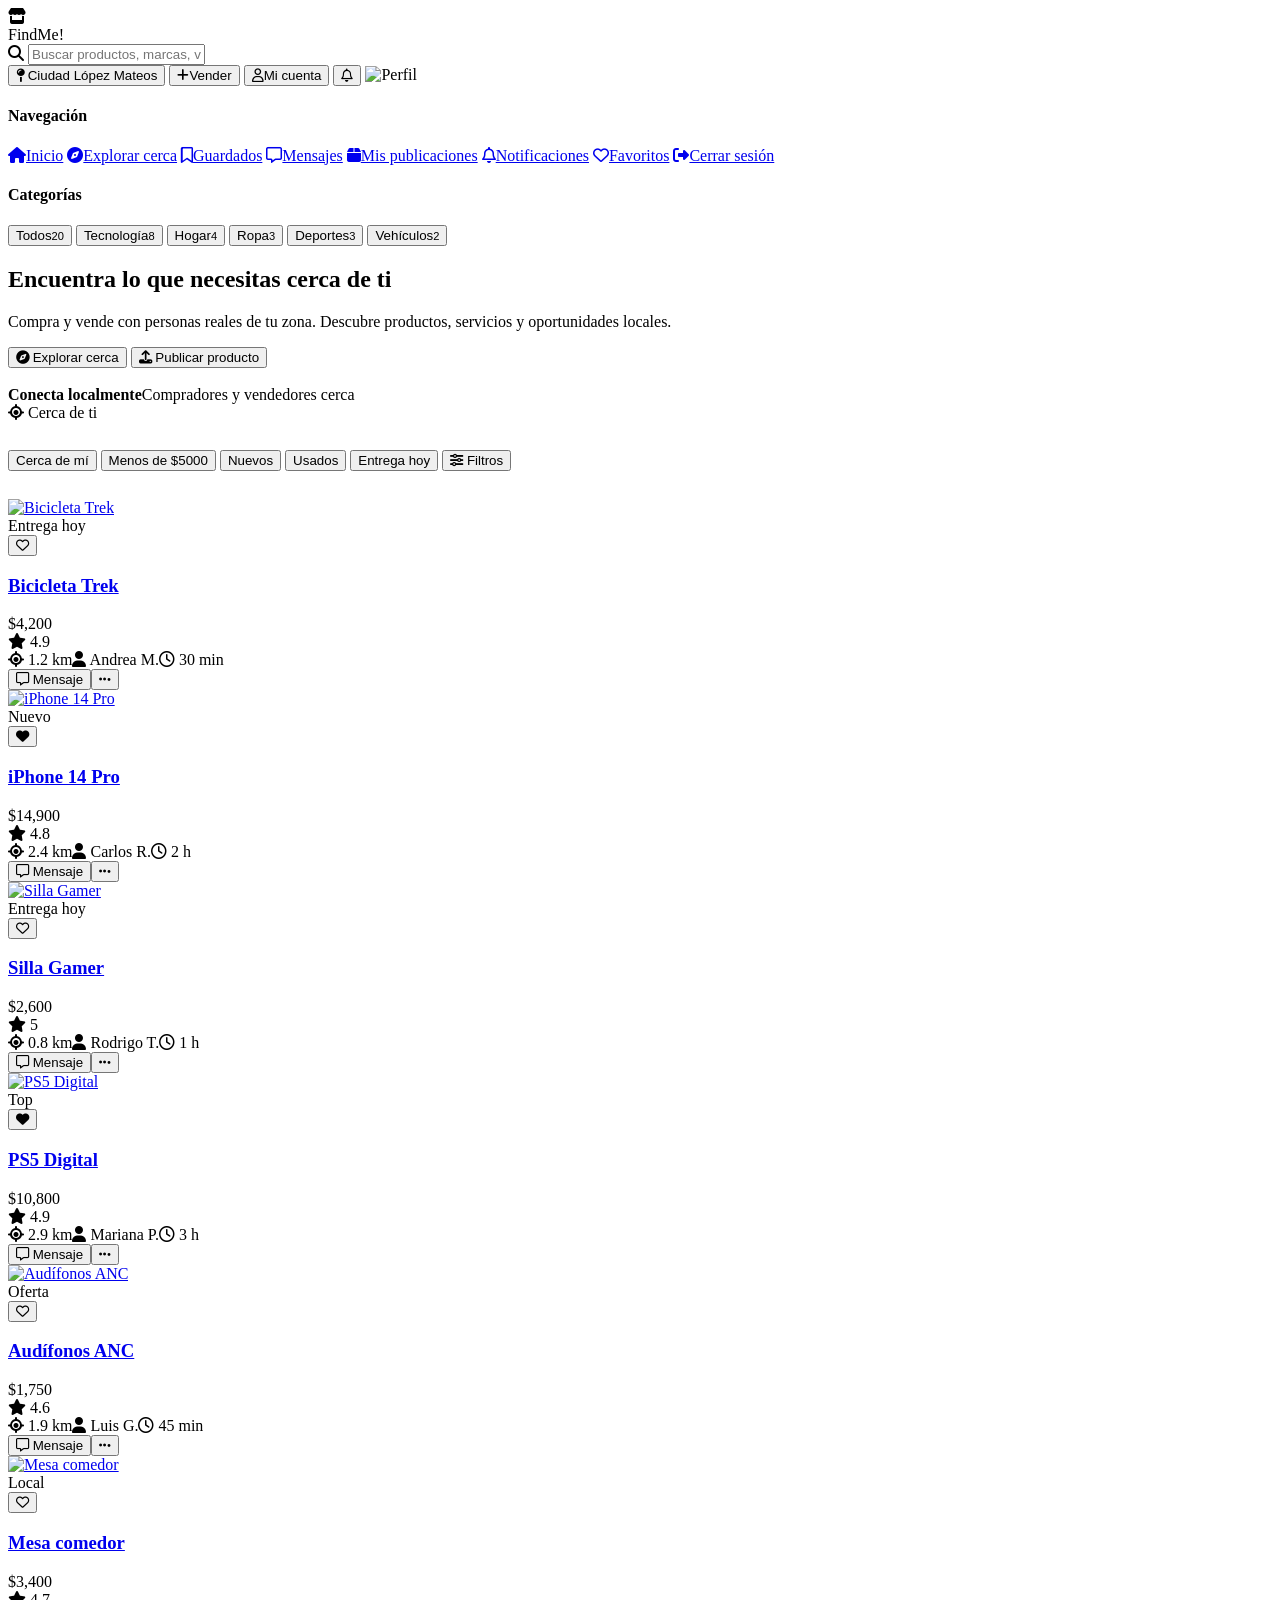
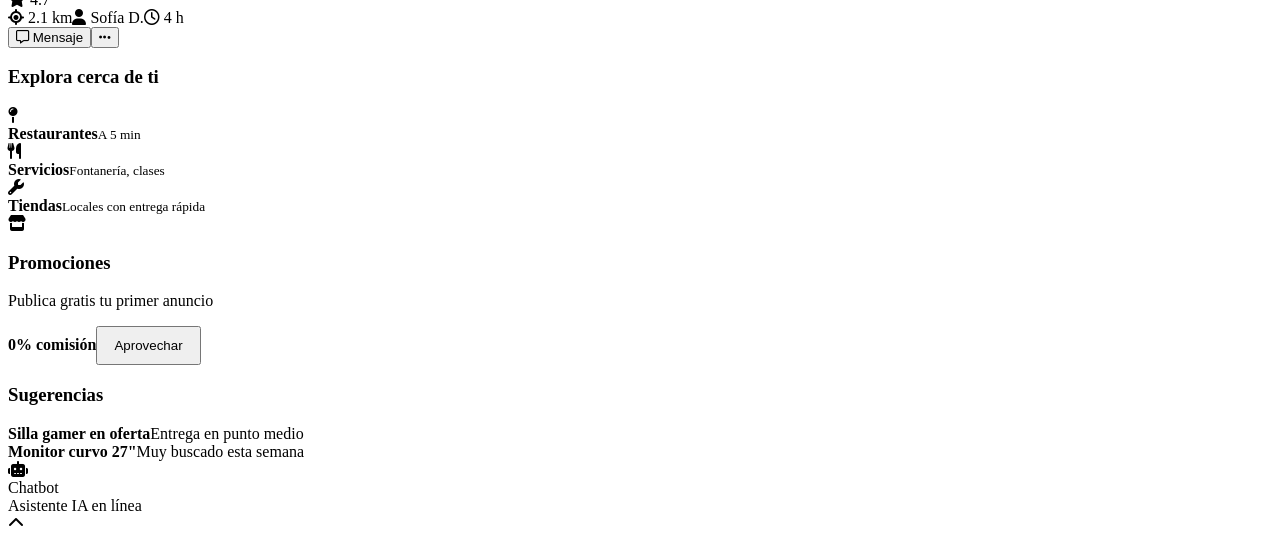
==== commit 7282571b: "Add files via upload" ====
--- a/Index.html
+++ b/Index.html
@@ -7,43 +7,42 @@
   <link rel="preconnect" href="https://fonts.googleapis.com">
   <link rel="preconnect" href="https://fonts.gstatic.com" crossorigin>
   <link href="https://fonts.googleapis.com/css2?family=Inter:wght@400;500;600;700;800&display=swap" rel="stylesheet">
-  <link href='https://unpkg.com/boxicons@2.1.4/css/boxicons.min.css' rel='stylesheet'>
+  <link href="https://cdnjs.cloudflare.com/ajax/libs/font-awesome/6.5.1/css/all.min.css" rel="stylesheet">
   <link rel="stylesheet" href="global.css">
   <style>
     .stack { display: flex; flex-direction: column; gap: 28px; }
-    .filters { margin-bottom: 20px; }
   </style>
 </head>
 <body>
   <header class="topbar">
     <div class="brand">
-      <div class="brand-badge"><i class='bx bxs-store-alt'></i></div>
+      <div class="brand-badge"><i class="fa-solid fa-store"></i></div>
       <div>FindMe!</div>
     </div>
     <div class="topbar-inner">
       <div class="searchbar" role="search">
-        <i class='bx bx-search'></i>
+        <i class="fa-solid fa-magnifying-glass"></i>
         <input id="searchInput" type="text" placeholder="Buscar productos, marcas, vendedores..." />
       </div>
-      <button class="location-chip"><i class='bx bx-map'></i> Ciudad López Mateos</button>
-      <button class="pill-btn primary" onclick="window.location.href='productos.html'"><i class='bx bx-plus-circle'></i><span>Vender</span></button>
-      <button class="pill-btn" onclick="window.location.href='login.html'"><i class='bx bx-user-circle'></i><span>Mi cuenta</span></button>
-      <button class="icon-btn"><i class='bx bx-bell'></i></button>
+      <button class="location-chip"><i class="fa-solid fa-map-pin"></i> Ciudad López Mateos</button>
+      <button class="pill-btn primary" onclick="window.location.href='productos.html'"><i class="fa-solid fa-plus"></i><span>Vender</span></button>
+      <button class="pill-btn" onclick="window.location.href='login.html'"><i class="fa-regular fa-user"></i><span>Mi cuenta</span></button>
+      <button class="icon-btn"><i class="fa-regular fa-bell"></i></button>
       <img class="avatar" src="https://i.pravatar.cc/150?img=12" alt="Perfil" />
     </div>
   </header>
 
-  <div class="layout">
+  <div class="layout with-right-panel">
     <aside class="sidebar">
       <div class="section"><h4>Navegación</h4>
-        <a class="nav-item active" href="index.html"><i class='bx bx-home-alt-2'></i>Inicio</a>
-        <a class="nav-item" href="#"><i class='bx bx-map-alt'></i>Explorar cerca</a>
-        <a class="nav-item" href="#"><i class='bx bx-bookmark-heart'></i>Guardados</a>
-        <a class="nav-item" href="chat.html"><i class='bx bx-message-dots'></i>Mensajes</a>
-        <a class="nav-item" href="productos.html"><i class='bx bx-store'></i>Mis publicaciones</a>
-        <a class="nav-item" href="#"><i class='bx bx-bell-ring'></i>Notificaciones</a>
-        <a class="nav-item" href="#"><i class='bx bx-heart'></i>Favoritos</a>
-        <a class="nav-item" href="login.html" style="margin-top:12px; border-top:1px solid var(--border);"><i class='bx bx-log-out'></i>Cerrar sesión</a>
+        <a class="nav-item active" href="index.html"><i class="fa-solid fa-house"></i>Inicio</a>
+        <a class="nav-item" href="#"><i class="fa-solid fa-compass"></i>Explorar cerca</a>
+        <a class="nav-item" href="#"><i class="fa-regular fa-bookmark"></i>Guardados</a>
+        <a class="nav-item" href="chat.html"><i class="fa-regular fa-message"></i>Mensajes</a>
+        <a class="nav-item" href="productos.html"><i class="fa-solid fa-box"></i>Mis publicaciones</a>
+        <a class="nav-item" href="#"><i class="fa-regular fa-bell"></i>Notificaciones</a>
+        <a class="nav-item" href="#"><i class="fa-regular fa-heart"></i>Favoritos</a>
+        <a class="nav-item" href="login.html" style="margin-top:12px; border-top:1px solid var(--border);"><i class="fa-solid fa-right-from-bracket"></i>Cerrar sesión</a>
       </div>
       <div class="section"><h4>Categorías</h4>
         <div class="category-list" id="categoryList">
@@ -60,8 +59,27 @@
     <main class="main">
       <div class="stack">
         <section class="hero card">
-          <div><h1>Encuentra lo que necesitas cerca de ti</h1><p>Compra y vende con personas reales de tu zona. Descubre productos, servicios y oportunidades locales.</p><div class="hero-actions"><button class="primary-btn" id="exploreNearbyBtn"><i class='bx bx-compass'></i> Explorar cerca</button><button class="secondary-btn" onclick="window.location.href='productos.html'"><i class='bx bx-upload'></i> Publicar producto</button></div></div>
-          <div class="hero-visual"><div class="map-line"></div><div class="route"></div><div class="pin p1"></div><div class="pin p2"></div><div class="pin p3"></div><div class="people"><div class="group"><img class="mini-avatar" src="https://i.pravatar.cc/120?img=25" alt=""/><img class="mini-avatar" src="https://i.pravatar.cc/120?img=32" alt=""/><img class="mini-avatar" src="https://i.pravatar.cc/120?img=15" alt=""/><div><strong>Conecta localmente</strong><span>Compradores y vendedores cerca</span></div></div><div class="badge-tag green"><i class='bx bx-current-location'></i> Cerca de ti</div></div></div>
+          <div>
+            <h1>Encuentra lo que necesitas cerca de ti</h1>
+            <p>Compra y vende con personas reales de tu zona. Descubre productos, servicios y oportunidades locales.</p>
+            <div class="hero-actions">
+              <button class="primary-btn" id="exploreNearbyBtn"><i class="fa-solid fa-compass"></i> Explorar cerca</button>
+              <button class="secondary-btn" onclick="window.location.href='productos.html'"><i class="fa-solid fa-upload"></i> Publicar producto</button>
+            </div>
+          </div>
+          <div class="hero-visual">
+            <div class="map-line"></div><div class="route"></div>
+            <div class="pin p1"></div><div class="pin p2"></div><div class="pin p3"></div>
+            <div class="people">
+              <div class="group">
+                <img class="mini-avatar" src="https://i.pravatar.cc/120?img=25" alt=""/>
+                <img class="mini-avatar" src="https://i.pravatar.cc/120?img=32" alt=""/>
+                <img class="mini-avatar" src="https://i.pravatar.cc/120?img=15" alt=""/>
+                <div><strong>Conecta localmente</strong><span>Compradores y vendedores cerca</span></div>
+              </div>
+              <div class="badge-tag green"><i class="fa-solid fa-location-crosshairs"></i> Cerca de ti</div>
+            </div>
+          </div>
         </section>
 
         <section class="filters">
@@ -70,7 +88,7 @@
           <button class="chip" data-filter="new">Nuevos</button>
           <button class="chip" data-filter="used">Usados</button>
           <button class="chip" data-filter="today">Entrega hoy</button>
-          <button class="chip" id="moreFilters"><i class='bx bx-sliders'></i> Filtros</button>
+          <button class="chip" id="moreFilters"><i class="fa-solid fa-sliders"></i> Filtros</button>
         </section>
 
         <section class="content-grid" id="productGrid"></section>
@@ -78,13 +96,37 @@
     </main>
 
     <aside class="right-panel">
-      <div class="panel-card"><div class="panel-header"><h3>Explora cerca de ti</h3><i class='bx bx-map-pin' style="color:var(--green)"></i></div><div class="mini-list"><div class="mini-item"><div><strong>Restaurantes</strong><small>A 5 min</small></div><i class='bx bx-restaurant'></i></div><div class="mini-item"><div><strong>Servicios</strong><small>Fontanería, clases</small></div><i class='bx bx-wrench'></i></div><div class="mini-item"><div><strong>Tiendas</strong><small>Locales con entrega rápida</small></div><i class='bx bx-store-alt'></i></div></div></div>
-      <div class="panel-card"><div class="panel-header"><h3>Promociones</h3></div><p>Publica gratis tu primer anuncio</p><div class="promo-row"><strong>0% comisión</strong><button class="primary-btn" style="padding:10px 16px;">Aprovechar</button></div></div>
-      <div class="panel-card"><div class="panel-header"><h3>Sugerencias</h3></div><div class="activity-list"><div class="activity-item"><div class="dot"></div><div><strong>Silla gamer en oferta</strong><span>Entrega en punto medio</span></div></div><div class="activity-item"><div class="dot"></div><div><strong>Monitor curvo 27"</strong><span>Muy buscado esta semana</span></div></div></div></div>
+      <div class="panel-card">
+        <div class="panel-header"><h3>Explora cerca de ti</h3><i class="fa-solid fa-map-pin" style="color:var(--green)"></i></div>
+        <div class="mini-list">
+          <div class="mini-item"><div><strong>Restaurantes</strong><small>A 5 min</small></div><i class="fa-solid fa-utensils"></i></div>
+          <div class="mini-item"><div><strong>Servicios</strong><small>Fontanería, clases</small></div><i class="fa-solid fa-wrench"></i></div>
+          <div class="mini-item"><div><strong>Tiendas</strong><small>Locales con entrega rápida</small></div><i class="fa-solid fa-store"></i></div>
+        </div>
+      </div>
+      <div class="panel-card">
+        <div class="panel-header"><h3>Promociones</h3></div>
+        <p>Publica gratis tu primer anuncio</p>
+        <div class="promo-row"><strong>0% comisión</strong><button class="primary-btn" style="padding:10px 16px;">Aprovechar</button></div>
+      </div>
+      <div class="panel-card">
+        <div class="panel-header"><h3>Sugerencias</h3></div>
+        <div class="activity-list">
+          <div class="activity-item"><div class="dot"></div><div><strong>Silla gamer en oferta</strong><span>Entrega en punto medio</span></div></div>
+          <div class="activity-item"><div class="dot"></div><div><strong>Monitor curvo 27"</strong><span>Muy buscado esta semana</span></div></div>
+        </div>
+      </div>
     </aside>
   </div>
 
-  <div class="chatbot" onclick="alert('Chatbot IA - próximamente')"><div class="bot-icon"><i class='bx bx-bot'></i></div><div><div class="label">Chatbot</div><div class="subtitle">Asistente IA</div></div><div class="expand"><i class='bx bx-chevron-up'></i></div></div>
+  <div class="chatbot" role="button" onclick="alert('Chatbot IA - próximamente')">
+    <div class="bot-icon"><i class="fa-solid fa-robot"></i></div>
+    <div>
+      <div class="label">Chatbot</div>
+      <div class="subtitle">Asistente IA en línea</div>
+    </div>
+    <div class="expand"><i class="fa-solid fa-chevron-up"></i></div>
+  </div>
 
   <script>
     const products = [
@@ -95,19 +137,7 @@
       { id: 5, title: 'PS5 Digital', price: 10800, distance: 2.9, seller: 'Mariana P.', rating: 4.9, time: '3 h', category: 'technology', condition: 'Usado', image: 'https://images.unsplash.com/photo-1606813907291-d86efa9b94db?w=500', badge: 'Top', saved: true },
       { id: 6, title: 'Audífonos ANC', price: 1750, distance: 1.9, seller: 'Luis G.', rating: 4.6, time: '45 min', category: 'technology', condition: 'Nuevo', image: 'https://images.unsplash.com/photo-1505740420928-5e560c06d30e?w=500', badge: 'Oferta', saved: false },
       { id: 7, title: 'Laptop Lenovo', price: 11250, distance: 4.5, seller: 'Paulina S.', rating: 4.8, time: '6 h', category: 'technology', condition: 'Usado', image: 'https://images.unsplash.com/photo-1498050108023-c5249f4df085?w=500', badge: 'Verificado', saved: false },
-      { id: 8, title: 'Mesa comedor', price: 3400, distance: 2.1, seller: 'Sofía D.', rating: 4.7, time: '4 h', category: 'home', condition: 'Buen estado', image: 'https://images.unsplash.com/photo-1577140917170-285929fb55b7?w=500', badge: 'Local', saved: false },
-      { id: 9, title: 'Tablet Samsung', price: 3200, distance: 1.5, seller: 'Jorge M.', rating: 4.5, time: '1 día', category: 'technology', condition: 'Nuevo', image: 'https://images.unsplash.com/photo-1544244015-0df4b3ffc6b0?w=500', badge: 'Nuevo', saved: false },
-      { id: 10, title: 'Lavadora LG', price: 5500, distance: 3.2, seller: 'Laura G.', rating: 4.9, time: '2 días', category: 'home', condition: 'Usado', image: 'https://images.unsplash.com/photo-1626806787461-102c1bfaaea1?w=500', badge: 'Oferta', saved: false },
-      { id: 11, title: 'Set de ollas', price: 1200, distance: 0.9, seller: 'Ana R.', rating: 4.6, time: '5 h', category: 'home', condition: 'Como nuevo', image: 'https://images.unsplash.com/photo-1584990347449-9b4c8008e2c2?w=500', badge: 'Barato', saved: false },
-      { id: 12, title: 'Bicicleta eléctrica', price: 9800, distance: 2.2, seller: 'Carlos P.', rating: 4.9, time: '3 h', category: 'sports', condition: 'Usado', image: 'https://images.unsplash.com/photo-1571068316344-75bc76f77890?w=500', badge: 'Entrega hoy', saved: false },
-      { id: 13, title: 'Cámara Mirrorless', price: 12500, distance: 3.0, seller: 'Sofía L.', rating: 5.0, time: '1 h', category: 'technology', condition: 'Como nuevo', image: 'https://images.unsplash.com/photo-1516035069371-29a1b244cc32?w=500', badge: 'Premium', saved: false },
-      { id: 14, title: 'Zapatos deportivos', price: 850, distance: 0.7, seller: 'Mario F.', rating: 4.4, time: '12 h', category: 'fashion', condition: 'Nuevo', image: 'https://images.unsplash.com/photo-1542291026-7eec264c27ff?w=500', badge: 'Envío gratis', saved: false },
-      { id: 15, title: 'Chaqueta de cuero', price: 2100, distance: 1.8, seller: 'Valeria T.', rating: 4.8, time: '2 h', category: 'fashion', condition: 'Usado', image: 'https://images.unsplash.com/photo-1551028719-00167b16eac5?w=500', badge: 'Negociable', saved: false },
-      { id: 16, title: 'Mochila laptop', price: 650, distance: 2.5, seller: 'Diego R.', rating: 4.5, time: '4 h', category: 'fashion', condition: 'Nuevo', image: 'https://images.unsplash.com/photo-1553062407-98eeb64c6a62?w=500', badge: 'Oferta', saved: false },
-      { id: 17, title: 'Set de pesas', price: 1800, distance: 3.3, seller: 'Gimnasio Local', rating: 4.7, time: '1 día', category: 'sports', condition: 'Usado', image: 'https://images.unsplash.com/photo-1584735935682-2f2b69dff9d2?w=500', badge: 'Pesado', saved: false },
-      { id: 18, title: 'Aro de baloncesto', price: 3400, distance: 4.0, seller: 'Raúl M.', rating: 4.6, time: '2 días', category: 'sports', condition: 'Usado', image: 'https://images.unsplash.com/photo-1519861531473-9200262188bf?w=500', badge: 'Local', saved: false },
-      { id: 19, title: 'Auto a escala', price: 500, distance: 0.5, seller: 'Niño Feliz', rating: 4.9, time: '30 min', category: 'vehicles', condition: 'Nuevo', image: 'https://images.unsplash.com/photo-1580274455191-1c62238fa333?w=500', badge: 'Barato', saved: false },
-      { id: 20, title: 'Bicicleta infantil', price: 2100, distance: 1.2, seller: 'Familia Gómez', rating: 4.8, time: '5 h', category: 'vehicles', condition: 'Usado', image: 'https://images.unsplash.com/photo-1507035895480-2b3156c31fc8?w=500', badge: 'Entrega hoy', saved: false }
+      { id: 8, title: 'Mesa comedor', price: 3400, distance: 2.1, seller: 'Sofía D.', rating: 4.7, time: '4 h', category: 'home', condition: 'Buen estado', image: 'https://images.unsplash.com/photo-1577140917170-285929fb55b7?w=500', badge: 'Local', saved: false }
     ];
 
     const grid = document.getElementById('productGrid');
@@ -133,8 +163,8 @@
       });
       grid.innerHTML = filtered.map(p => `
         <article class="product-card">
-          <div class="product-media"><a href="vistaproducto.html"><img src="${p.image}" alt="${p.title}"></a><div class="product-badges"><span class="badge-tag ${p.badge === 'Nuevo' ? 'green' : 'dark'}">${p.badge}</span></div><button class="favorite-btn ${p.saved ? 'active' : ''}" data-id="${p.id}"><i class='bx ${p.saved ? 'bxs-heart' : 'bx-heart'}'></i></button></div>
-          <div class="product-body"><a href="vistaproducto.html"><h3 class="product-title">${p.title}</h3></a><div class="price-row"><div class="price">$${formatPrice(p.price)}</div><div class="seller-rating"><i class='bx bxs-star'></i> ${p.rating}</div></div><div class="meta-row"><span><i class='bx bx-current-location'></i> ${p.distance} km</span><span><i class='bx bx-user-circle'></i> ${p.seller}</span><span><i class='bx bx-time-five'></i> ${p.time}</span></div><div class="product-actions"><button class="primary-btn" onclick="window.location.href='chat.html'"><i class='bx bx-message-rounded-dots'></i> Mensaje</button><button class="secondary-btn"><i class='bx bx-dots-horizontal-rounded'></i></button></div></div>
+          <div class="product-media"><a href="vistaproducto.html"><img src="${p.image}" alt="${p.title}"></a><div class="product-badges"><span class="badge-tag ${p.badge === 'Nuevo' ? 'green' : 'dark'}">${p.badge}</span></div><button class="favorite-btn ${p.saved ? 'active' : ''}" data-id="${p.id}"><i class="${p.saved ? 'fa-solid' : 'fa-regular'} fa-heart"></i></button></div>
+          <div class="product-body"><a href="vistaproducto.html"><h3 class="product-title">${p.title}</h3></a><div class="price-row"><div class="price">$${formatPrice(p.price)}</div><div class="seller-rating"><i class="fa-solid fa-star"></i> ${p.rating}</div></div><div class="meta-row"><span><i class="fa-solid fa-location-crosshairs"></i> ${p.distance} km</span><span><i class="fa-solid fa-user"></i> ${p.seller}</span><span><i class="fa-regular fa-clock"></i> ${p.time}</span></div><div class="product-actions"><button class="primary-btn" onclick="window.location.href='chat.html'"><i class="fa-regular fa-message"></i> Mensaje</button><button class="secondary-btn"><i class="fa-solid fa-ellipsis"></i></button></div></div>
         </article>
       `).join('');
       document.querySelectorAll('.favorite-btn').forEach(btn => btn.addEventListener('click', (e) => { e.preventDefault(); const id = parseInt(btn.dataset.id); const prod = products.find(p => p.id === id); if(prod) { prod.saved = !prod.saved; renderProducts(); } }));
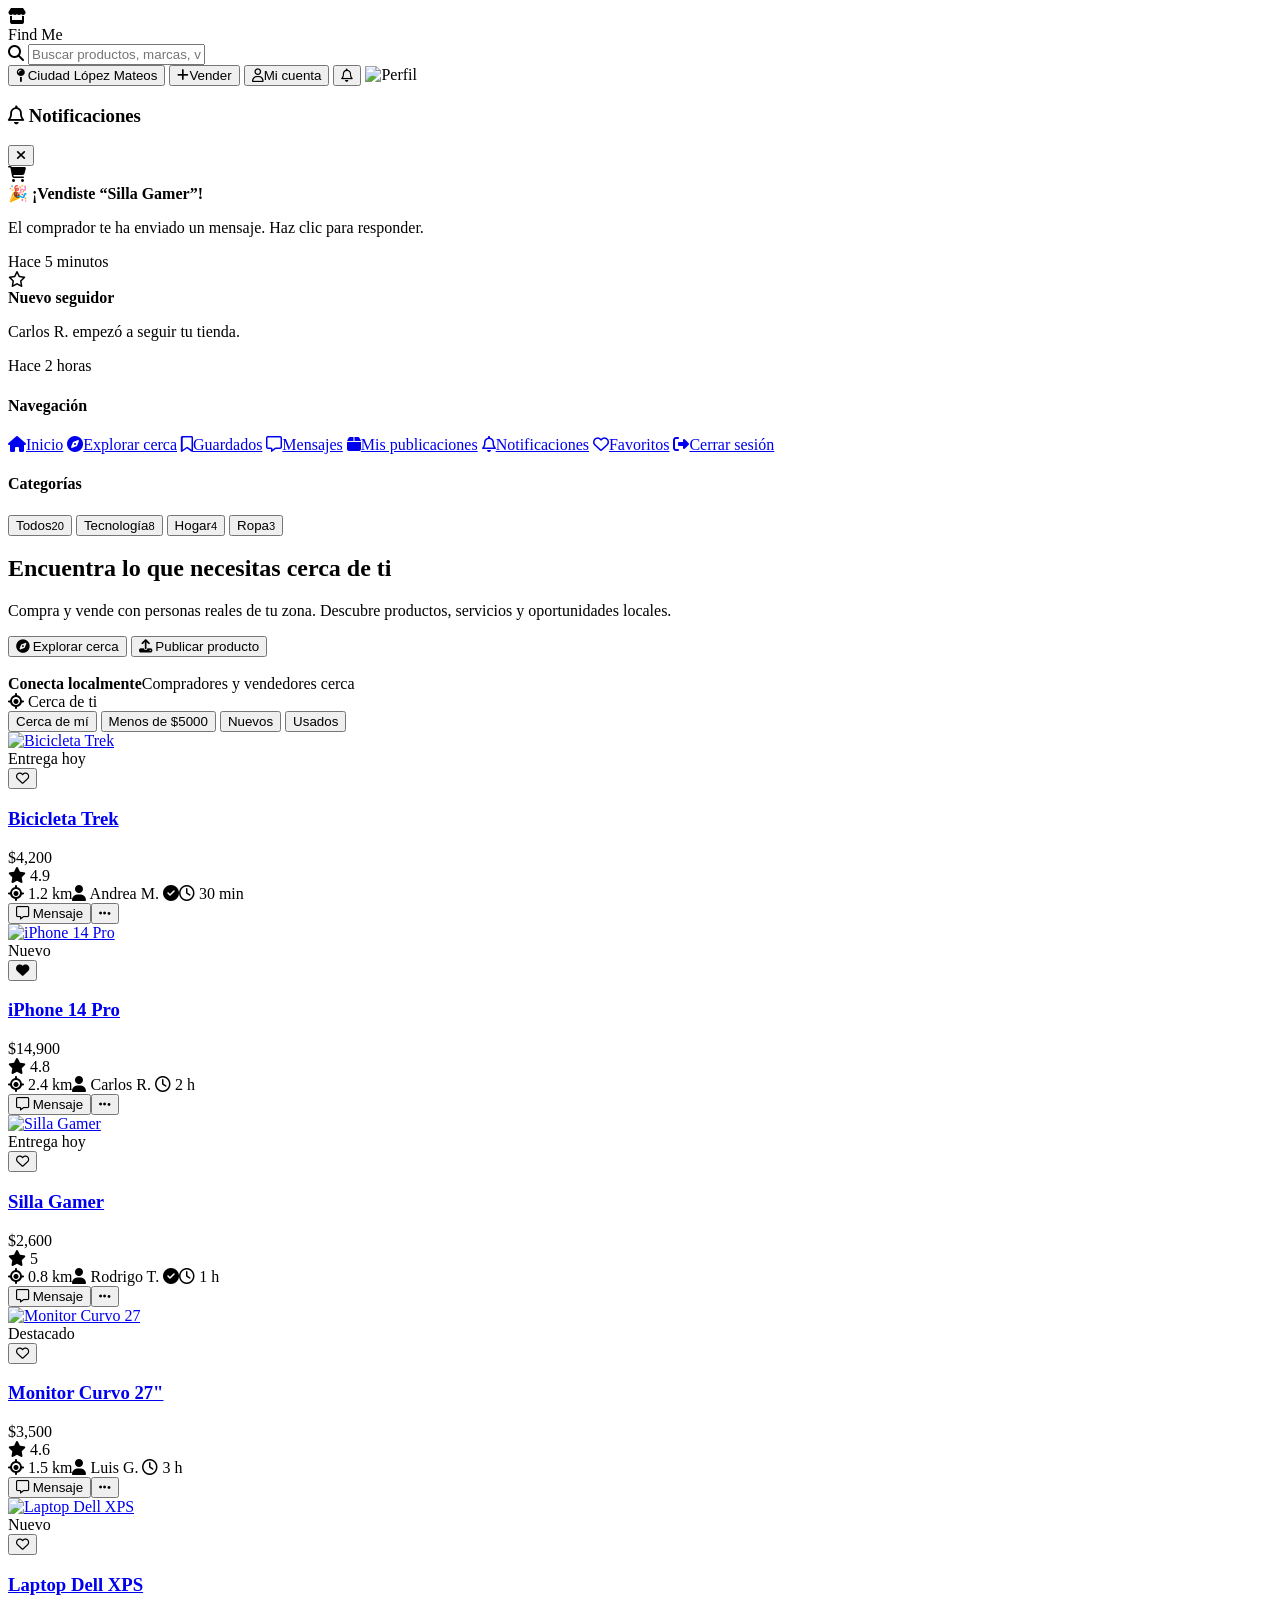
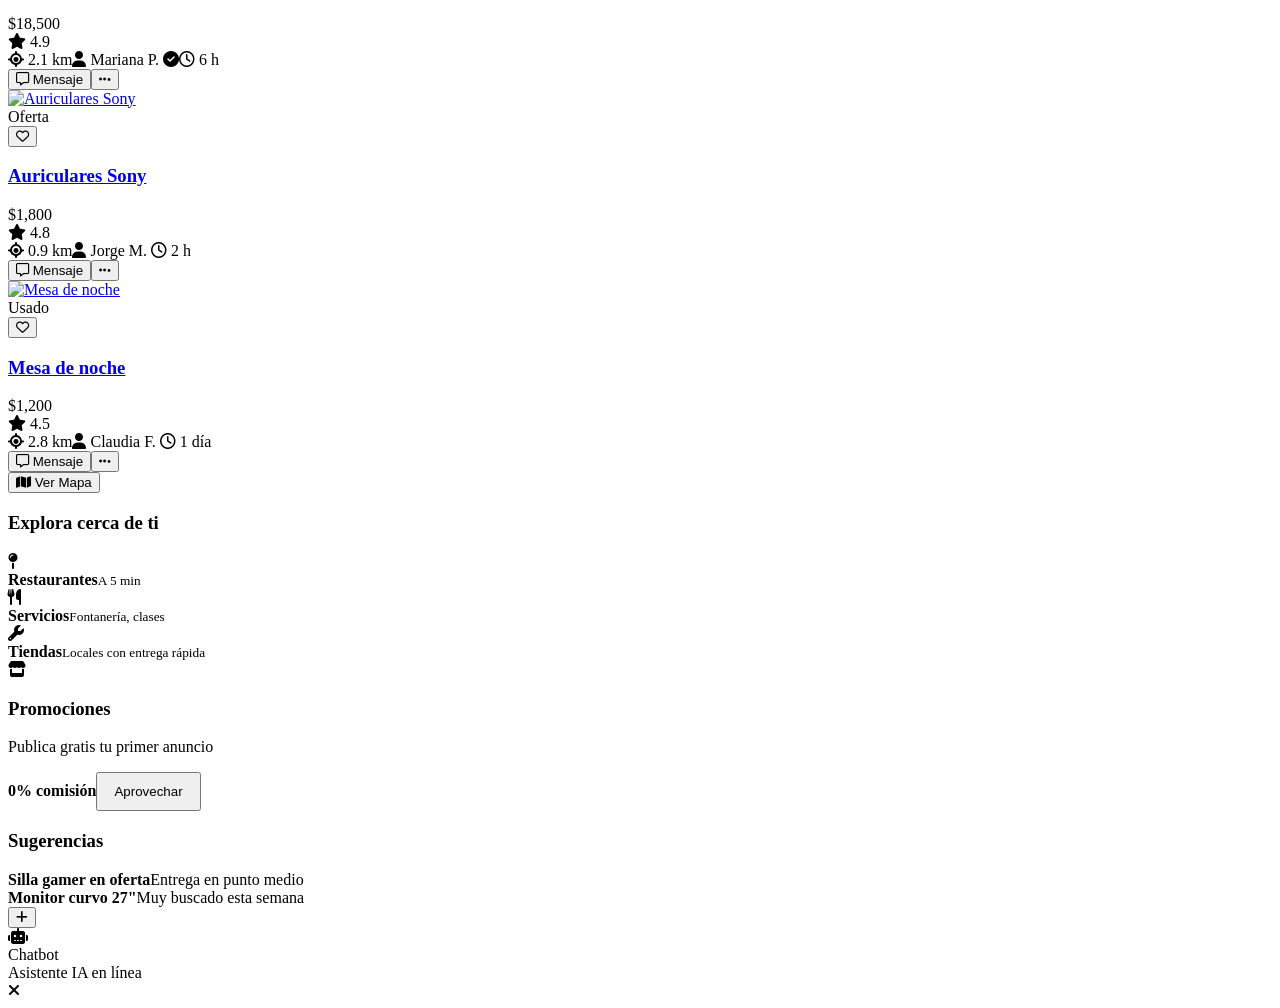
==== commit db5c686f: "Update Index.html" ====
--- a/Index.html
+++ b/Index.html
@@ -3,22 +3,22 @@
 <head>
   <meta charset="UTF-8" />
   <meta name="viewport" content="width=device-width, initial-scale=1.0" />
-  <title>FindMe! | CercaDeTi</title>
+  <title>Find Me | Marketplace Local</title>
+  <!-- Leaflet CSS -->
+  <link rel="stylesheet" href="https://unpkg.com/leaflet@1.9.4/dist/leaflet.css" />
+  <script src="https://unpkg.com/leaflet@1.9.4/dist/leaflet.js"></script>
   <link rel="preconnect" href="https://fonts.googleapis.com">
   <link rel="preconnect" href="https://fonts.gstatic.com" crossorigin>
   <link href="https://fonts.googleapis.com/css2?family=Inter:wght@400;500;600;700;800&display=swap" rel="stylesheet">
   <link href="https://cdnjs.cloudflare.com/ajax/libs/font-awesome/6.5.1/css/all.min.css" rel="stylesheet">
   <link rel="stylesheet" href="global.css">
   <style>
-    .stack { display: flex; flex-direction: column; gap: 28px; }
+
   </style>
 </head>
 <body>
   <header class="topbar">
-    <div class="brand">
-      <div class="brand-badge"><i class="fa-solid fa-store"></i></div>
-      <div>FindMe!</div>
-    </div>
+    <div class="brand"><div class="brand-badge"><i class="fa-solid fa-store"></i></div><div>Find Me</div></div>
     <div class="topbar-inner">
       <div class="searchbar" role="search">
         <i class="fa-solid fa-magnifying-glass"></i>
@@ -27,10 +27,40 @@
       <button class="location-chip"><i class="fa-solid fa-map-pin"></i> Ciudad López Mateos</button>
       <button class="pill-btn primary" onclick="window.location.href='productos.html'"><i class="fa-solid fa-plus"></i><span>Vender</span></button>
       <button class="pill-btn" onclick="window.location.href='login.html'"><i class="fa-regular fa-user"></i><span>Mi cuenta</span></button>
-      <button class="icon-btn"><i class="fa-regular fa-bell"></i></button>
+      <!-- CAMPANA con panel de notificaciones -->
+      <button class="icon-btn" id="notificationBell"><i class="fa-regular fa-bell"></i><span class="badge"></span></button>
       <img class="avatar" src="https://i.pravatar.cc/150?img=12" alt="Perfil" />
     </div>
   </header>
+
+  <!-- Panel flotante de notificaciones -->
+  <div id="notifPanel" class="notifications-panel">
+    <div class="notif-header">
+      <h3><i class="fa-regular fa-bell"></i> Notificaciones</h3>
+      <button id="closeNotifPanel"><i class="fa-solid fa-xmark"></i></button>
+    </div>
+    <div class="notif-list" id="notifList">
+      <!-- Ejemplo de notificación de venta (activa) -->
+      <div class="notif-item" data-redirect="chat.html">
+        <div class="notif-icon"><i class="fa-solid fa-cart-shopping"></i></div>
+        <div class="notif-content">
+          <strong>🎉 ¡Vendiste “Silla Gamer”!</strong>
+          <p>El comprador te ha enviado un mensaje. Haz clic para responder.</p>
+          <div class="notif-time">Hace 5 minutos</div>
+        </div>
+      </div>
+      <!-- Segundo ejemplo (informativo) -->
+      <div class="notif-item" data-redirect="#">
+        <div class="notif-icon"><i class="fa-regular fa-star"></i></div>
+        <div class="notif-content">
+          <strong>Nuevo seguidor</strong>
+          <p>Carlos R. empezó a seguir tu tienda.</p>
+          <div class="notif-time">Hace 2 horas</div>
+        </div>
+      </div>
+      <!-- Mensaje similar a la imagen: "No tienes notificaciones" se muestra solo si no hay, pero aquí hay dos -->
+    </div>
+  </div>
 
   <div class="layout with-right-panel">
     <aside class="sidebar">
@@ -50,8 +80,6 @@
           <button class="category-item" data-category="technology"><span>Tecnología</span><small>8</small></button>
           <button class="category-item" data-category="home"><span>Hogar</span><small>4</small></button>
           <button class="category-item" data-category="fashion"><span>Ropa</span><small>3</small></button>
-          <button class="category-item" data-category="sports"><span>Deportes</span><small>3</small></button>
-          <button class="category-item" data-category="vehicles"><span>Vehículos</span><small>2</small></button>
         </div>
       </div>
     </aside>
@@ -68,8 +96,7 @@
             </div>
           </div>
           <div class="hero-visual">
-            <div class="map-line"></div><div class="route"></div>
-            <div class="pin p1"></div><div class="pin p2"></div><div class="pin p3"></div>
+            <div class="map-line"></div>
             <div class="people">
               <div class="group">
                 <img class="mini-avatar" src="https://i.pravatar.cc/120?img=25" alt=""/>
@@ -87,8 +114,6 @@
           <button class="chip" data-filter="budget">Menos de $5000</button>
           <button class="chip" data-filter="new">Nuevos</button>
           <button class="chip" data-filter="used">Usados</button>
-          <button class="chip" data-filter="today">Entrega hoy</button>
-          <button class="chip" id="moreFilters"><i class="fa-solid fa-sliders"></i> Filtros</button>
         </section>
 
         <section class="content-grid" id="productGrid"></section>
@@ -96,89 +121,51 @@
     </main>
 
     <aside class="right-panel">
-      <div class="panel-card">
-        <div class="panel-header"><h3>Explora cerca de ti</h3><i class="fa-solid fa-map-pin" style="color:var(--green)"></i></div>
-        <div class="mini-list">
-          <div class="mini-item"><div><strong>Restaurantes</strong><small>A 5 min</small></div><i class="fa-solid fa-utensils"></i></div>
-          <div class="mini-item"><div><strong>Servicios</strong><small>Fontanería, clases</small></div><i class="fa-solid fa-wrench"></i></div>
-          <div class="mini-item"><div><strong>Tiendas</strong><small>Locales con entrega rápida</small></div><i class="fa-solid fa-store"></i></div>
+      <button class="btn-map-toggle" id="toggleMap">
+        <i class="fa-solid fa-map"></i> <span>Ver Mapa</span>
+      </button>
+
+      <div id="standardInfo" style="display: block;">
+        <div class="panel-card">
+          <div class="panel-header"><h3>Explora cerca de ti</h3><i class="fa-solid fa-map-pin" style="color:var(--green)"></i></div>
+          <div class="mini-list">
+            <div class="mini-item"><div><strong>Restaurantes</strong><small>A 5 min</small></div><i class="fa-solid fa-utensils"></i></div>
+            <div class="mini-item"><div><strong>Servicios</strong><small>Fontanería, clases</small></div><i class="fa-solid fa-wrench"></i></div>
+            <div class="mini-item"><div><strong>Tiendas</strong><small>Locales con entrega rápida</small></div><i class="fa-solid fa-store"></i></div>
+          </div>
+        </div>
+        <div class="panel-card">
+          <div class="panel-header"><h3>Promociones</h3></div>
+          <p>Publica gratis tu primer anuncio</p>
+          <div class="promo-row"><strong>0% comisión</strong><button class="primary-btn" style="padding:10px 16px;">Aprovechar</button></div>
+        </div>
+        <div class="panel-card">
+          <div class="panel-header"><h3>Sugerencias</h3></div>
+          <div class="activity-list">
+            <div class="activity-item"><div class="dot"></div><div><strong>Silla gamer en oferta</strong><span>Entrega en punto medio</span></div></div>
+            <div class="activity-item"><div class="dot"></div><div><strong>Monitor curvo 27"</strong><span>Muy buscado esta semana</span></div></div>
+          </div>
         </div>
       </div>
-      <div class="panel-card">
-        <div class="panel-header"><h3>Promociones</h3></div>
-        <p>Publica gratis tu primer anuncio</p>
-        <div class="promo-row"><strong>0% comisión</strong><button class="primary-btn" style="padding:10px 16px;">Aprovechar</button></div>
-      </div>
-      <div class="panel-card">
-        <div class="panel-header"><h3>Sugerencias</h3></div>
-        <div class="activity-list">
-          <div class="activity-item"><div class="dot"></div><div><strong>Silla gamer en oferta</strong><span>Entrega en punto medio</span></div></div>
-          <div class="activity-item"><div class="dot"></div><div><strong>Monitor curvo 27"</strong><span>Muy buscado esta semana</span></div></div>
+
+      <div id="mapView" class="map-container" style="display: none;">
+        <div id="realMap" style="width:100%; height:100%; min-height:400px;"></div>
+        <div style="position: absolute; bottom: 16px; left: 50%; transform: translateX(-50%); background: rgba(255,255,255,0.95); padding: 8px 16px; border-radius: 999px; font-size: 13px; font-weight: 700; border: 1px solid var(--border); box-shadow: 0 4px 12px rgba(0,0,0,0.1); z-index: 1000; white-space: nowrap; pointer-events: none;">
+          <i class="fa-solid fa-location-crosshairs" style="color: var(--blue);"></i> Ciudad López Mateos (simulado)
         </div>
       </div>
     </aside>
   </div>
 
-  <div class="chatbot" role="button" onclick="alert('Chatbot IA - próximamente')">
+  <button class="mobile-fab" onclick="window.location.href='productos.html'"><i class="fa-solid fa-plus"></i></button>
+
+  <div class="chatbot" role="button" id="chatbotContainer">
     <div class="bot-icon"><i class="fa-solid fa-robot"></i></div>
-    <div>
-      <div class="label">Chatbot</div>
-      <div class="subtitle">Asistente IA en línea</div>
-    </div>
-    <div class="expand"><i class="fa-solid fa-chevron-up"></i></div>
+    <div><div class="label">Chatbot</div><div class="subtitle">Asistente IA en línea</div></div>
+    <span class="close-chatbot" id="closeChatbotBtn"><i class="fa-solid fa-xmark"></i></span>
   </div>
 
-  <script>
-    const products = [
-      { id: 1, title: 'Bicicleta Trek', price: 4200, distance: 1.2, seller: 'Andrea M.', rating: 4.9, time: '30 min', category: 'sports', condition: 'Usado', image: 'https://images.unsplash.com/photo-1485965120184-e220f721d03e?w=500', badge: 'Entrega hoy', saved: false },
-      { id: 2, title: 'iPhone 14 Pro', price: 14900, distance: 2.4, seller: 'Carlos R.', rating: 4.8, time: '2 h', category: 'technology', condition: 'Como nuevo', image: 'https://images.unsplash.com/photo-1510557880182-3c9d6dff1f7a?w=500', badge: 'Nuevo', saved: true },
-      { id: 3, title: 'Sofá 3 plazas', price: 7800, distance: 3.1, seller: 'Fernanda L.', rating: 4.7, time: '5 h', category: 'home', condition: 'Buen estado', image: 'https://images.unsplash.com/photo-1555041469-a586c61ea9bc?w=500', badge: 'Popular', saved: false },
-      { id: 4, title: 'Silla Gamer', price: 2600, distance: 0.8, seller: 'Rodrigo T.', rating: 5.0, time: '1 h', category: 'technology', condition: 'Como nuevo', image: 'https://images.unsplash.com/photo-1595225476474-87563907a212?w=500', badge: 'Entrega hoy', saved: false },
-      { id: 5, title: 'PS5 Digital', price: 10800, distance: 2.9, seller: 'Mariana P.', rating: 4.9, time: '3 h', category: 'technology', condition: 'Usado', image: 'https://images.unsplash.com/photo-1606813907291-d86efa9b94db?w=500', badge: 'Top', saved: true },
-      { id: 6, title: 'Audífonos ANC', price: 1750, distance: 1.9, seller: 'Luis G.', rating: 4.6, time: '45 min', category: 'technology', condition: 'Nuevo', image: 'https://images.unsplash.com/photo-1505740420928-5e560c06d30e?w=500', badge: 'Oferta', saved: false },
-      { id: 7, title: 'Laptop Lenovo', price: 11250, distance: 4.5, seller: 'Paulina S.', rating: 4.8, time: '6 h', category: 'technology', condition: 'Usado', image: 'https://images.unsplash.com/photo-1498050108023-c5249f4df085?w=500', badge: 'Verificado', saved: false },
-      { id: 8, title: 'Mesa comedor', price: 3400, distance: 2.1, seller: 'Sofía D.', rating: 4.7, time: '4 h', category: 'home', condition: 'Buen estado', image: 'https://images.unsplash.com/photo-1577140917170-285929fb55b7?w=500', badge: 'Local', saved: false }
-    ];
-
-    const grid = document.getElementById('productGrid');
-    const searchInput = document.getElementById('searchInput');
-    const categoryBtns = document.querySelectorAll('.category-item');
-    const filterBtns = document.querySelectorAll('.chip[data-filter]');
-    let activeCategory = 'all';
-    let activeFilter = 'nearby';
-
-    function formatPrice(p) { return new Intl.NumberFormat('es-MX').format(p); }
-    function renderProducts() {
-      const query = searchInput.value.trim().toLowerCase();
-      const filtered = products.filter(p => {
-        const categoryMatch = activeCategory === 'all' || p.category === activeCategory;
-        const searchMatch = !query || p.title.toLowerCase().includes(query) || p.seller.toLowerCase().includes(query);
-        let filterMatch = true;
-        if (activeFilter === 'budget') filterMatch = p.price < 5000;
-        else if (activeFilter === 'new') filterMatch = p.condition === 'Nuevo';
-        else if (activeFilter === 'used') filterMatch = p.condition === 'Usado' || p.condition === 'Buen estado';
-        else if (activeFilter === 'today') filterMatch = p.badge.includes('Entrega');
-        else if (activeFilter === 'nearby') filterMatch = p.distance <= 3.0;
-        return categoryMatch && searchMatch && filterMatch;
-      });
-      grid.innerHTML = filtered.map(p => `
-        <article class="product-card">
-          <div class="product-media"><a href="vistaproducto.html"><img src="${p.image}" alt="${p.title}"></a><div class="product-badges"><span class="badge-tag ${p.badge === 'Nuevo' ? 'green' : 'dark'}">${p.badge}</span></div><button class="favorite-btn ${p.saved ? 'active' : ''}" data-id="${p.id}"><i class="${p.saved ? 'fa-solid' : 'fa-regular'} fa-heart"></i></button></div>
-          <div class="product-body"><a href="vistaproducto.html"><h3 class="product-title">${p.title}</h3></a><div class="price-row"><div class="price">$${formatPrice(p.price)}</div><div class="seller-rating"><i class="fa-solid fa-star"></i> ${p.rating}</div></div><div class="meta-row"><span><i class="fa-solid fa-location-crosshairs"></i> ${p.distance} km</span><span><i class="fa-solid fa-user"></i> ${p.seller}</span><span><i class="fa-regular fa-clock"></i> ${p.time}</span></div><div class="product-actions"><button class="primary-btn" onclick="window.location.href='chat.html'"><i class="fa-regular fa-message"></i> Mensaje</button><button class="secondary-btn"><i class="fa-solid fa-ellipsis"></i></button></div></div>
-        </article>
-      `).join('');
-      document.querySelectorAll('.favorite-btn').forEach(btn => btn.addEventListener('click', (e) => { e.preventDefault(); const id = parseInt(btn.dataset.id); const prod = products.find(p => p.id === id); if(prod) { prod.saved = !prod.saved; renderProducts(); } }));
-    }
-
-    categoryBtns.forEach(btn => btn.addEventListener('click', () => { categoryBtns.forEach(b => b.classList.remove('active')); btn.classList.add('active'); activeCategory = btn.dataset.category; renderProducts(); }));
-    filterBtns.forEach(btn => btn.addEventListener('click', () => { filterBtns.forEach(b => b.classList.remove('active')); btn.classList.add('active'); activeFilter = btn.dataset.filter; renderProducts(); }));
-    searchInput.addEventListener('input', renderProducts);
-    document.getElementById('moreFilters').addEventListener('click', () => alert('Filtros avanzados próximamente'));
-    document.getElementById('exploreNearbyBtn').addEventListener('click', () => {
-      document.querySelector('.chip[data-filter="nearby"]').click();
-      window.scrollTo({ top: document.querySelector('.filters').offsetTop - 100, behavior: 'smooth' });
-    });
-    renderProducts();
-  </script>
+  <div id="toastContainer" class="toast-container"></div>
+  <script src="../Backend/archivo.js"></script>
 </body>
-</html>+</html>
